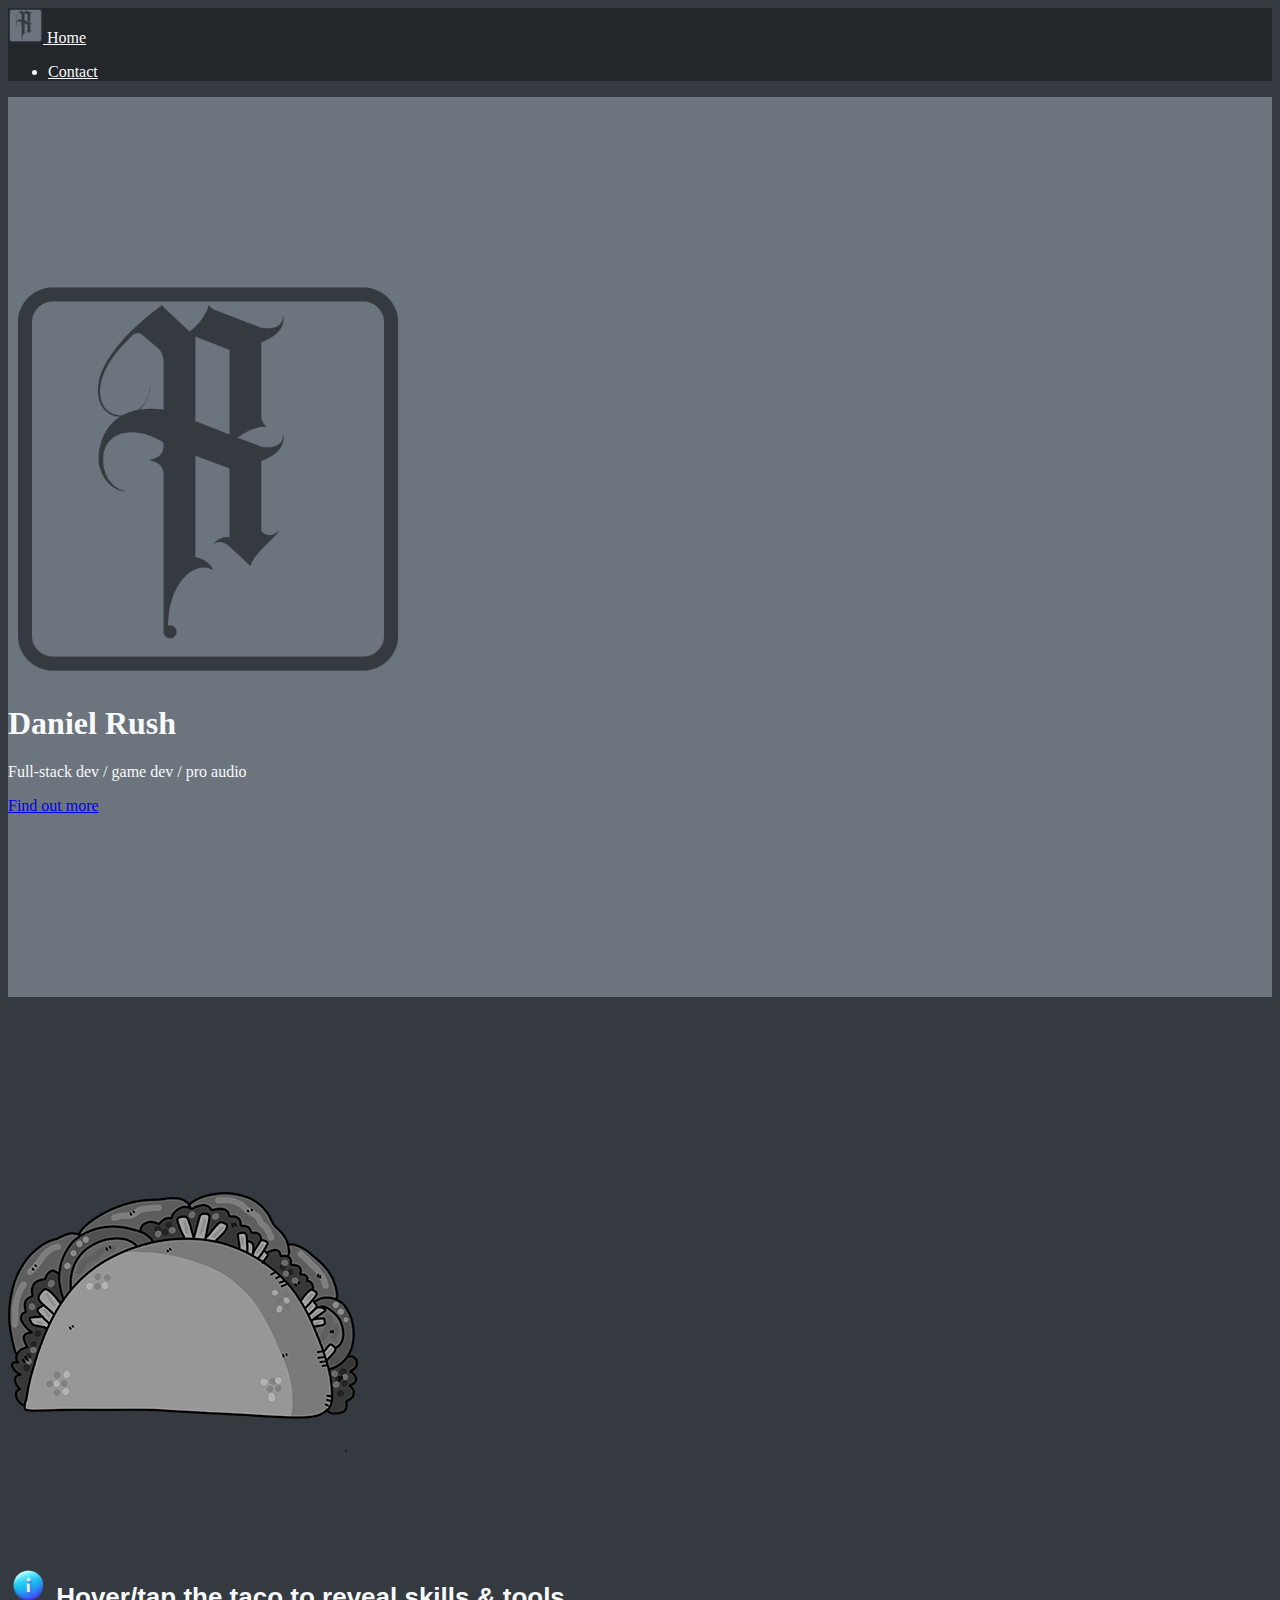
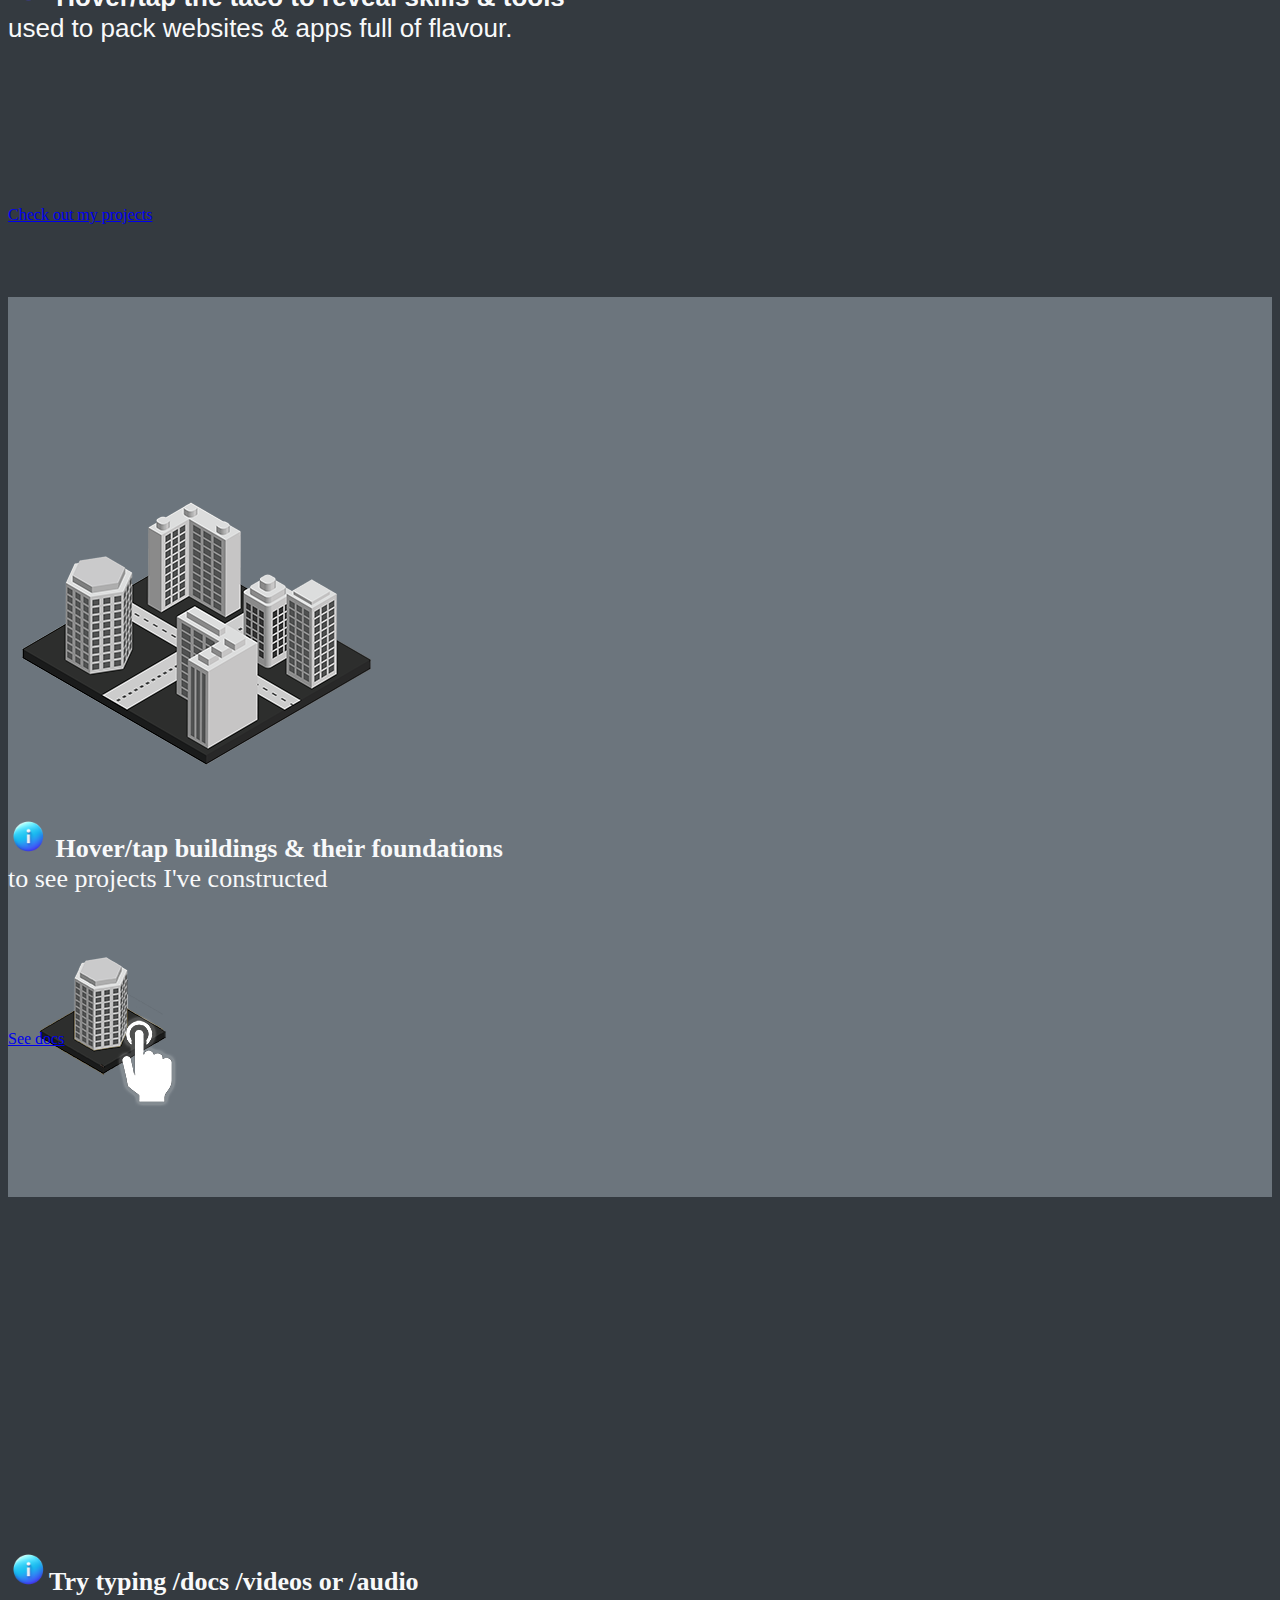
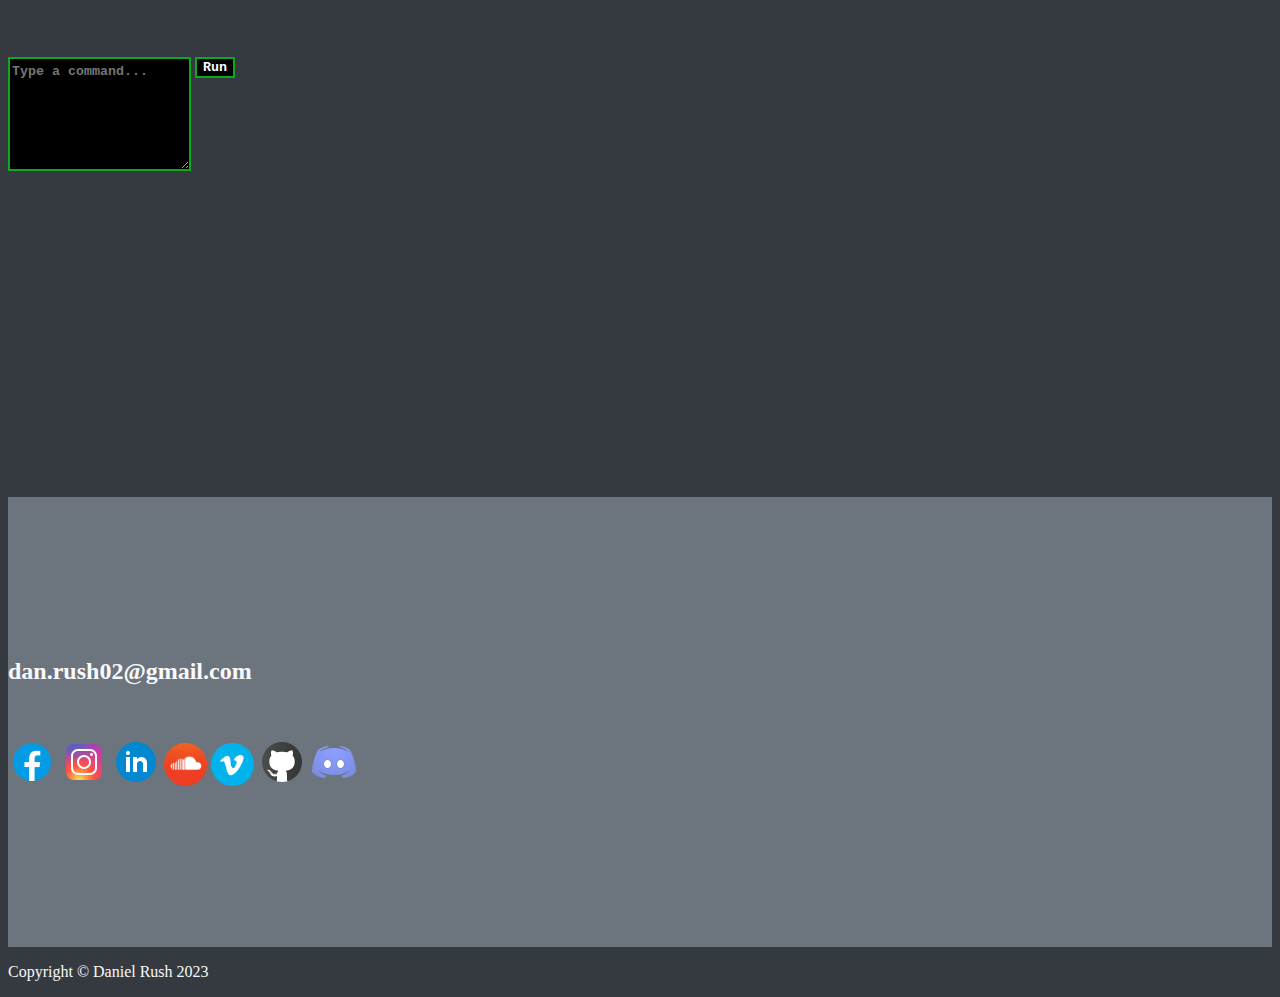
==== index.html @ 59614db4 "Update index.html" ====
<!doctype html>
<html lang="en">
  <head>
    <!-- Required meta tags -->
    <meta charset="utf-8">
    <meta name="viewport" content="width=device-width, initial-scale=1">

    <!-- Bootstrap CSS -->
    <link href="https://cdn.jsdelivr.net/npm/bootstrap@5.0.2/dist/css/bootstrap.min.css" rel="stylesheet" integrity="sha384-EVSTQN3/azprG1Anm3QDgpJLIm9Nao0Yz1ztcQTwFspd3yD65VohhpuuCOmLASjC" crossorigin="anonymous">
    <!-- Custom CSS -->
    <link href="css/custom.css" rel="stylesheet" type="text/css">
    <link rel="icon" type="image/png" href="img/favicon.ico">
    <title>Daniel Rush</title>
  </head>
  <body>
    <!-- Navigation -->
    <nav class="navbar navbar-expand-lg navbar-dark nav-bg-dark fixed-top">
        <div class="container px-4">
        <a class="navbar-brand" href="#">
            <img class="img img-fluid" src="img/r_symbol_logo.png" alt="Daniel Rush Logo" width="35" height="35">
            Home</a>

          <ul class="navbar-nav ms-auto">

            <li class="nav-item">
                <a class="nav-link" href="#contact">Contact</a>
              </li>
          </ul>

        </div>
      </nav>
              <!-- Header-->
        <header class="bg-primary bg-gradient text-white">
            <div class="container px-4 text-center">
                <img class="img img-fluid" src="img/r_symbol_logo.png" alt="Daniel Rush Logo" width="400" height="400">
                <br>
                <h1 class="fw-bolder">Daniel Rush</h1>
                <p class="lead fw-normal text-white-50 mb-0">Full-stack dev / game dev / pro audio</p>
                <p></p>
                <a class="btn btn-lg btn-outline-info" href="#section-1">Find out more</a>
            </div>
        </header>
    <!-- Section 1 -->
    <section class="text-center" id="section-1">
        <div class="container" style="height:60vh;">
            <div class="row">
                <div class="col-md-6">
                    <img id="taco-image" class="taco" src="img/taco_bw_350x290.png" usemap="#image-map">
                    <map name="image-map">
                      <area class="taco-shell" data-src="img/taco_shell_350x290.png" coords="18,232,27,191,44,144,68,108,103,79,142,67,181,60,220,66,254,82,277,102,298,131,311,155,317,174,320,192,324,203,324,221,318,233,304,240,157,231" shape="poly">
                      <area class="taco-meat-1" data-src="img/taco_meat_350x290.png" coords="16,229,8,221,7,212,6,204,10,198,3,188,10,184,12,172,19,169,15,159,23,154,13,140,18,134,17,127,23,116,25,106,36,101,44,93,50,97,52,111,54,121,32,164" shape="poly">
                      <area class="taco-meat-1" data-src="img/taco_meat_350x290.png" coords="129,53,138,45,149,44,159,39,175,27,182,30,194,27,201,31,213,31,219,38,227,37,231,46,237,49,242,53,249,56,251,63,258,66,255,74,267,71,270,79,278,79,281,86,290,89,290,97,297,99,305,113,303,123,308,128,316,133,308,138,315,145,305,149,284,113,260,89,230,72,197,62,153,62,142,64" shape="poly">
                      <area class="taco-meat-1" data-src="img/taco_meat_350x290.png"  coords="316,174,321,169,326,172,319,184,320,192,331,189,341,180,349,184,344,192,348,201,344,208,344,218,339,225,337,234,327,237,320,234,322,215,322,203,317,179" shape="poly">
                      <area class="taco-salad" data-src="img/taco_salad_350x290.png" coords="9,174,2,153,2,125,8,100,19,82,34,69,50,63,62,56,72,57,92,38,116,26,137,22,161,22,180,24,199,19,222,15,247,24,259,35,264,45,277,60,281,67,291,68,305,79,317,91,326,103,330,121,338,129,344,144,345,159,341,173,335,184,324,191,320,182,327,171,322,166,315,175,308,150,318,145,313,138,320,131,307,123,307,114,300,100,292,90,276,79,269,71,285,87,259,72,258,64,250,56,233,45,228,37,214,33,202,31,196,25,185,29,172,31,160,40,151,44,141,44,131,52,138,58,143,64,133,69,116,73,101,78,92,88,79,96,68,107,57,123,52,107,51,95,45,92,36,100,27,103,23,118,17,124,17,136,12,142,20,155,15,159,19,169" shape="poly">
                  </map>
                </div>
                <div class="col-md-6 justify-content-center text-center">
                    <div class="info-taco-intro">
                  <p>&nbsp;</p>
                  <p>&nbsp;</p>
                  <p class="lead fw-normal text-white-50 mb-0 resize-text" style="font-family: 'Segoe UI', Tahoma, Geneva, Verdana, sans-serif;">
                    <img src="img/infoico.png" style="width:35px;padding:3px" class="img-fluid">
                    <b>Hover/tap the taco to reveal skills & tools</b><br>
                    used to pack websites & apps full of flavour.</p>
                  <p>&nbsp;</p>
                     </div>

                     <div class="info floating-text" id="info-shell">
                        <p class="lead fw-normal text-white-50 mb-0 resize-text">Front end development:</p>
                        <p></p>
                        <div class="row justify-content-center">
                            <div class="col-2 info-col">
                                <img src="img/html5ico.png" style="width:35px;padding:3px" c class="img-fluid" alt="HTML5"><br>
                                HTML5
                            </div>
                            
                            <div class="col-2 info-col">
                                <img src="img/cssico.png" style="width:35px;" class="img-fluid" alt="CSS3"><br>
                                 CSS
                            </div>
    
                            <div class="col-2 info-col">
                                <img src="img/jsico.png" style="width:35px;" class="img-fluid" alt="JavaScript"><br>
                                JavaScript
                            </div>
                            
                            <div class="col-2 info-col">
                                <img src="img/reactico.png" style="width:35px;" class="img-fluid" alt="React"><br>
                                React
                            </div>
                            <div class="col-2 info-col">
                                <img src="img/reduxico.png" style="width:35px;" class="img-fluid" alt="Next.js"><br>
                                Redux
                            </div>
                            <div class="col-2 info-col">
                                <img src="img/jqueryico.png" style="width:35px;" class="img-fluid" alt="jQuery"><br>
                                jQuery
                                </div>
                        </div>
                    </div> 
                    <div class="info info-meat  floating-text" style="display:none;">
                        <p class="lead fw-normal text-white-50 mb-0 resize-text">Game development & pro audio:</p>
                        <p></p>
                        <div class="row justify-content-center">
                            <div class="col-2 info-col">
                                <img src="img/unityico.png" style="width:35px;" class="img-fluid" alt="Unity"><br>
                                Unity
                            </div>

                            <div class="col-2 info-col">
                                <img src="img/ue5ico.png" style="width:35px;" class="img-fluid" alt="3D"><br>
                                UE5
                            </div>
                            <div class="col-2 info-col">
                                <img src="img/cppico.png" style="width:35px;" class="img-fluid" alt="3D"><br>
                                C++
                            </div>
                            <div class="col-2 info-col">
                                <img src="img/wwiseico.png" style="width:35px;" class="img-fluid" alt="3D"><br>
                                Wwise
                            </div>
                            <div class="col-2 info-col">
                                <img src="img/protoolsico.png" style="width:40px;" class="img-fluid" alt="3D"><br>
                                Pro Tools Certified
                            </div>
                            <div class="col-2 info-col">
                                <img src="img/danteico.png" style="width:35px;" class="img-fluid" alt="3D"><br>
                                Dante Certified
                        </div>
                    </div>
                    </div>
                    <div class="info floating-text" id="info-salad">
                        <p class="lead fw-normal text-white-50 mb-0 resize-text"> Back end development:</p>
                        <p></p>
                        <div class="row justify-content-center">
                            <div class="col-2 info-col">
                                <img src="img/nodeico.png" style="width:35px;" class="img-fluid" alt="Node.js"><br>
                                Node.js
                            </div>
                            <div class="col-2 info-col">
                                <img src="img/npmico.png" style="width:35px;" class="img-fluid" alt="NPM"><br>
                                NPM
                            </div>
                            <div class="col-2 info-col">
                                <img src="img/exico.png" style="width:35px;" class="img-fluid" alt="Express"><br>
                                Express
                            </div>
                        </div>
                    </div>   

                </div>
            </div> 
            <p>&nbsp;</p>
            <p>&nbsp;</p>
            <p>&nbsp;</p>
            <a class="btn btn-lg btn-outline-info" href="#section-2">Check out my projects</a>
        </div>
    </section>

    <!-- Section 2 -->
    <section class="text-center bg-light" id="section-2">
      <div class="container">


        <div class="row justify-content-center" style="height:50vh; margin-top:10%;">
          <div class="col-md-6">
            <img src="img/city_380x290.png" id="city-image" usemap="#city-map" width="380" height="290">

            <map name="city-map">
                <area class="city-areas info-city-1" data-info="1" data-src="img/city_glow1_380x290.png" alt="NFTropolis" title="NFTropolis" coords="50,87,65,62,92,58,120,75,121,155,111,176,74,181,50,167" shape="poly">
                <area class="city-areas info-city-2" data-info="2" data-src="img/city_glow2_380x290.png" alt="VRIG" title="VRIG" coords="168,200,168,119,188,109,254,148,254,228,201,258,180,246,179,208" shape="poly">
                <area class="city-areas info-city-3" data-info="3" data-src="img/city_glow3_380x290.png" alt="UE5" title="UE5" coords="239,139,239,93,264,76,289,94,309,82,334,96,336,182,310,195,283,181,283,164,263,175,254,169,251,145" shape="poly">
                <area class="city-areas info-city-4" data-info="4" data-src="img/city_glow4_380x290.png" alt="Extra" title="Extra" coords="136,107,137,27,183,1,234,30,234,111,217,121,180,99,151,116" shape="poly">
                <area class="city-areas info-city-5" data-info="5" data-src="img/city_floor1_380x290.png" alt="floor 1" title="floor 1" coords="5,164,6,153,50,128,50,164,75,181,111,175,121,155,122,126,167,152,166,157,89,202,89,212" shape="poly">
                <area class="city-areas info-city-6" data-info="6" data-src="img/city_floor2_380x290.png" alt="floor 2" title="floor 2" coords="115,227,116,217,167,188,167,200,178,209,178,245,201,258,253,228,253,202,279,218,279,228,199,275" shape="poly">
                <area class="city-areas info-city-7" data-info="7" data-src="img/city_floor3_380x290.png" alt="floor 3" title="floor 3" coords="300,217,299,207,254,181,254,168,264,175,283,164,284,180,310,193,335,180,336,145,371,165,371,175" shape="poly">
                <area class="city-areas info-city-8" data-info="8" data-src="img/city_floor4_380x290.png" alt="floor 4" title="floor 4" coords="121,105,121,87,136,79,136,106,151,115,179,99,217,119,234,112,235,87,239,88,237,116,219,127,187,109,168,120,166,132" shape="poly">
            </map>
          </div>
          
          <div class="col-md-6 justify-content-center text-center">
            <div id="info-city-intro" class="info-city-intro">
                <p class="lead fw-normal text-white-50 mb-0 resize-text">
                  <img src="img/infoico.png" style="width:35px;padding:3px" class="img-fluid">
                    <b>Hover/tap buildings & their foundations </b><br>
                    to see projects I've constructed<br>

                </p>
            <img src="img/city_hover_building2.png">
            
            </div>
            <div id="info-city-1" class="info">


                
                    
                    <div class="speech-bubble"  style="margin-top: -500px;">
                      <p class="lead fw-normal text-white-50 mb-0 resize-text">
                      NFTropolis, a unique virtual world with emotional speech synthesis triggered by NFTs, providing captivating and immersive experience.
                    </p>
                    </div>
                    <div class="floating-text">
                      <img class="mockup-dropshadow" style="margin-top:25px;" src="img/nftropolis_laptop_mockup.png" width="90%">
                      </div>
            </div>


            <div id="info-city-2" class="info">
              <div class="speech-bubble" style="margin-top: -500px;">
                <p class="lead fw-normal text-white-50 mb-0 resize-text">
'Audio Scavenger Hunt' is a UE5 game that combines my passion for sound design, audio programming, and game development. </p>        
</div>
<div class="floating-text">
<img class="mockup-dropshadow mb-3" src="img/ue5_screen_mockup.png" width="85%">             
</div>
</div>

            <div id="info-city-3" class="info">
                <div class="speech-bubble" style="margin-top: -500px;">
                  <p class="lead fw-normal text-white-50 mb-0 resize-text">
                    VR Illusion Generator is a web app using web audio & three.js to recreate Phantom Words illusions. Experience hearing non-existent words or sounds.<br>
  </div>
  <div class="floating-text">
    <p></p>
  <img src="img/vrig_laptop.png" width="65%">             
  </div>
                
                </div>

            <div id="info-city-4" class="info">
                </div>

            <div id="info-city-5" class="info">
              <div class="speech-bubble">
                <p class="lead fw-normal text-white-50 mb-0 resize-text">
                  Developing NFTropolis was a challenge
                </p>
              </div>
            </div>

            <div id="info-city-6" class="info"></div>

            <div id="info-city-7" class="info"></div>

            <div id="info-city-8" class="info"></div>

      </div> 

    </div>
    <p>&nbsp;</p>
    <p>&nbsp;</p>
    <div class="row mb-4">
      <div class="col-md-12">
        <a class="btn btn-lg btn-outline-info" href="#section-3">See docs</a>
      </div>
    </div>
    
    </div>

    </section>

<!-- Section 3 -->
<section id="section-3">
  <div class="container justify-content-center text-center">
    <div class="row">
      <div class="col-lg-12 text-center">
        <p class="lead fw-normal text-white-50 mb-0 resize-text"><img src="img/infoico.png" style="width:35px;padding:3px" class="img-fluid"><b>Try typing /docs /videos or /audio</b>
        </p>
        </p>
        <p>&nbsp;</p>
      </div>
    </div>
    <div class="row justify-content-center">
      <div class="col-md-6">
        <form>
          <div class="input-group mb-3">
            <textarea class="form-control" id="doc-input" placeholder="Type a command..." aria-label="Type a command..." aria-describedby="button-view-docs"></textarea> 
            <button class="btn btn-primary green-button" type="button" id="button-view-docs">Run</button>
          </div>
        </form>
      </div>
    </div>

    
    <div id="doc-list">
        <button class="btn btn-outline-info mb-4" href="#" type="button">CV (2023)</button>&nbsp;
        <button class="btn btn-outline-info mb-4" href="#" type="button">Pro Tools 110 Certification</button>&nbsp;
        <button class="btn btn-outline-info mb-4" href="#" type="button">Dante Level 3 Certification</button>&nbsp;
        <button class="btn btn-outline-info mb-4" href="#" type="button">Spatial Audio Experiment</button>&nbsp;
        <button class="btn btn-outline-info mb-4" href="#" type="button">Max Blofeld Patch</button>
        
        </ul>
      </div>
    <div id="video-list">
      <div class="row">
        <div class="col-md-6 mb-4">
      <iframe src="https://player.vimeo.com/video/798721633?h=7b3cf3fd0e&amp;badge=0&amp;autopause=0&amp;player_id=0&amp;app_id=58479" width="350" height="197" frameborder="0" allow="autoplay; fullscreen; picture-in-picture" allowfullscreen title="DR Sound Design &amp;amp; Audio Programming"></iframe>
      </div>
      <div class="col-md-6">
        <iframe src="https://player.vimeo.com/video/799136391?h=8275dccd59&amp;badge=0&amp;autopause=0&amp;player_id=0&amp;app_id=58479" width="350" height="197" frameborder="0" allow="autoplay; fullscreen; picture-in-picture" allowfullscreen title="Preview of UE5 Game"></iframe>
        </div>
        </div>
        <div class="row">
        <div class="col-md-6">
          <iframe src="https://player.vimeo.com/video/799194973?h=1f0f1ac3f2&amp;badge=0&amp;autopause=0&amp;player_id=0&amp;app_id=58479" width="350" height="197" frameborder="0" allow="autoplay; fullscreen; picture-in-picture" allowfullscreen title="A peek at my final project"></iframe>          </div>
          <div class="col-md-6">
            <iframe src="https://player.vimeo.com/video/807621019?h=cbe9dab438&amp;badge=0&amp;autopause=0&amp;player_id=0&amp;app_id=58479" width="350" height="197" frameborder="0" allow="autoplay; fullscreen; picture-in-picture" allowfullscreen title="NFTropolis"></iframe></div>
          </div>
        </div>
    

      <div id="photo-list">
        <ul class="list-unstyled">
          <li><a href="#">Photo 1</a></li>
          <li><a href="#">Photo 2</a></li>
          <li><a href="#">Photo 3</a></li>
          <li><a href="#">Photo 4</a></li>
        </ul>
      </div>
      <div id="music-list">
        <iframe width="100%" height="150" scrolling="no" frameborder="no" allow="autoplay" src="https://w.soundcloud.com/player/?url=https%3A//api.soundcloud.com/tracks/1190386861&color=%237d8982&auto_play=false&hide_related=false&show_comments=true&show_user=true&show_reposts=false&show_teaser=true&visual=true"></iframe><div style="font-size: 10px; color: #cccccc;line-break: anywhere;word-break: normal;overflow: hidden;white-space: nowrap;text-overflow: ellipsis; font-family: Interstate,Lucida Grande,Lucida Sans Unicode,Lucida Sans,Garuda,Verdana,Tahoma,sans-serif;font-weight: 100;"><a href="https://soundcloud.com/danielrushsounddesign" title="Daniel Rush Sound Design" target="_blank" style="color: #cccccc; text-decoration: none;">Daniel Rush Sound Design</a> · <a href="https://soundcloud.com/danielrushsounddesign/where-the-wild-things-are-audiobook" title="Where The Wild Things Are Audiobook" target="_blank" style="color: #cccccc; text-decoration: none;">Where The Wild Things Are Audiobook</a></div>
        <iframe width="100%" height="150" scrolling="no" frameborder="no" allow="autoplay" src="https://w.soundcloud.com/player/?url=https%3A//api.soundcloud.com/tracks/1238053921&color=%2364645c&auto_play=false&hide_related=false&show_comments=true&show_user=true&show_reposts=false&show_teaser=true&visual=true"></iframe><div style="font-size: 10px; color: #cccccc;line-break: anywhere;word-break: normal;overflow: hidden;white-space: nowrap;text-overflow: ellipsis; font-family: Interstate,Lucida Grande,Lucida Sans Unicode,Lucida Sans,Garuda,Verdana,Tahoma,sans-serif;font-weight: 100;"><a href="https://soundcloud.com/lord_rush" title="Lord Rush" target="_blank" style="color: #cccccc; text-decoration: none;">Lord Rush</a> · <a href="https://soundcloud.com/lord_rush/six-shooter-wip" title="Six Shooter" target="_blank" style="color: #cccccc; text-decoration: none;">Six Shooter</a></div>
    </div>
</section>



            <!-- Contact section-->
            <section id="contact" class=" bg-light">
                <div class="container px-4">
                    <div class="row gx-4 justify-content-center">
                        <div class="col-lg-8 text-center">
                            <h2>dan.rush02@gmail.com</h2>
                            <p>&nbsp;</p>  
                                <a href="https://www.facebook.com/danielrushsounddesign" target="_blank"><img src="img/facebookico.png" alt="Facebook" class="socialMedia"></a>
                                <a href="https://www.instagram.com/dr_sound_design/" target="_blank"><img src="img/instagramico.png" alt="Instagram" class="socialMedia"></a>
                                <a href="https://www.linkedin.com/in/daniel-rush-/" target="_blank"><img src="img/linkedinico.png" alt="LinkedIn" class="socialMedia"></a>
                                <a href="https://soundcloud.com/danielrushsounddesign" target="_blank"><img src="img/soundcloudico.png" width="43" height="43"  alt="SoundCloud" class="socialMedia"></a>
                                <a href="https://vimeo.com/user111763959" target="_blank"><img src="img/vimeoico.png" width="43" height="43" alt="Vimeo" class="socialMedia"></a>				
                                <a href="https://github.com/drush92" target="_blank"><img src="img/githubico.png" alt="GitHub" class="socialMedia"></a>
                                <a href="https://discordapp.com/users/e30ydj#6096" target="_blank"><img src="img/discordico.png" alt="Discord" class="socialMedia"></a>
                            </p>	                    
                        </div>
                    </div>
                </div>
            </section>
            <!-- Footer-->
            <footer class="py-5 bg-dark">
                <div class="container px-4"><p class="m-0 text-center text-white">Copyright &copy; Daniel Rush 2023</p></div>
            </footer>
    
    <!-- Optional JavaScript; choose one of the two! -->
    <!-- Option 1: Bootstrap Bundle with Popper -->
    <script src="https://cdn.jsdelivr.net/npm/bootstrap@5.0.2/dist/js/bootstrap.bundle.min.js" integrity="sha384-MrcW6ZMFYlzcLA8Nl+NtUVF0sA7MsXsP1UyJoMp4YLEuNSfAP+JcXn/tWtIaxVXM" crossorigin="anonymous"></script>

    <!-- Option 2: Separate Popper and Bootstrap JS -->
    <!--
    <script src="https://cdn.jsdelivr.net/npm/@popperjs/core@2.9.2/dist/umd/popper.min.js" integrity="sha384-IQsoLXl5PILFhosVNubq5LC7Qb9DXgDA9i+tQ8Zj3iwWAwPtgFTxbJ8NT4GN1R8p" crossorigin="anonymous"></script>
    <script src="https://cdn.jsdelivr.net/npm/bootstrap@5.0.2/dist/js/bootstrap.min.js" integrity="sha384-cVKIPhGWiC2Al4u+LWgxfKTRIcfu0JTxR+EQDz/bgldoEyl4H0zUF0QKbrJ0EcQF" crossorigin="anonymous"></script>
    -->
    <script type="module" src="js/taco.js"></script>
    <script type="module" src="js/city.js"></script>
    <script type="module" src="js/docs.js"></script>
  </body>
</html>
---- css/custom.css ----
body {
    color: #f8f9fa;
    background-color: #343a40;
  }
  
  .navbar-dark .navbar-nav .nav-link {
    color: #f8f9fa;
  }
  
  .navbar-dark .navbar-brand {
    color: #f8f9fa;
  }
  
  .bg-primary {
    background-color: #6c757d!important;
  }
  
  .text-primary {
    color: #6c757d!important;
  }
  
  .bg-light {
    background-color: #6c757d!important;
  }

  .nav-bg-dark {
    background-color: #23272b!important;
  }
  
  .text-light {
    color: #f8f9fa!important;
  }
  
  .btn-primary {
    color: #f8f9fa;
    background-color: #6c757d;
    border-color: #6c757d;
  }
  
  .btn-primary:hover {
    color: #6c757d;
    background-color: #f8f9fa;
    border-color: #f8f9fa;
  }

  section {
    height: 100vh;
    display: flex;
    align-items: center;

  }

  header {
    height: 100vh;
    display: flex;
align-items: center;
  }

  #contact {
    height: 50vh;
  }

  .carousel-caption {
    margin-top: 500px;
  }

  @media (max-width: 768px) {
    .carousel-caption {
      margin-top: 0px;
    }
  }

  .info {
    font-size: 25px;
     display: none;
}

.info-col {
    font-size: 16px;
}

.iconHolder {
  font-size: small;
}

@media screen and (max-width: 768px) {
  .resize-text {
    font-size: 16px;
  }
}

@media screen and (min-width: 769px) and (max-width: 992px) {
  .resize-text {
    font-size: 20px;
  }
}

@media screen and (min-width: 993px) {
  .resize-text {
    font-size: 26px;
  }
}


/* Hide the document list by default */
#doc-list {
  display: none;
}

#video-list {
  display: none;
}

#photo-list {
  display: none;
}

#music-list {
  display: none;
}

.form-control {
  border: 2px solid #0ea81b;
  background-color: black;
  color: green;
  font-family: 'Courier New', Courier, monospace;
  font-weight: bold;
  height: 100px;
  padding-top: 5px;
  padding-bottom: 5px;
  text-align: left;
  vertical-align: top;
}

.form-control:focus {
  outline: none;
  box-shadow: none;
  border: 2px solid #0ea81b;
  background-color: black;
  color: green;
}

.green-button {
  background-color: black;
  color: white;
  font-weight: bold;
  font-family: 'Courier New', Courier, monospace;
  border: 2px solid #0ea81b;
}

.green-button:hover {
  background-color: #0ea81b;
  color: white;
  font-weight: bold;
  font-family: 'Courier New', Courier, monospace;
  border: 2px solid #0ea81b;
}

.speech-bubble {

  display: inline-block;
  background-color:#23272b;
  color: black;
  border-radius: 50px;
  padding: 10px;
  margin: 10px;
  opacity: 0;
  animation: fade-in 0.5s ease forwards;
}

.speech-bubble::before {
  content: "";
  position: absolute;
  border-style: solid;
  border-width: 20px 20px 0 0;
  border-color: #23272b transparent transparent transparent;
  bottom: -20px;
  left: 20%;
}

.floating-text {
  animation: fade-in 0.5s ease forwards;
  opacity: 0;
}

/* Animation */
@keyframes fade-in {
  from {
    opacity: 0;
    transform: translateY(50%);
  }
  to {
    opacity: 1;
    transform: translateY(0);
  }
}

.mockup-dropshadow {
  -webkit-filter: drop-shadow(-15px 15px 25px #222);
filter: drop-shadow(-15px 15px 25px #222);
}
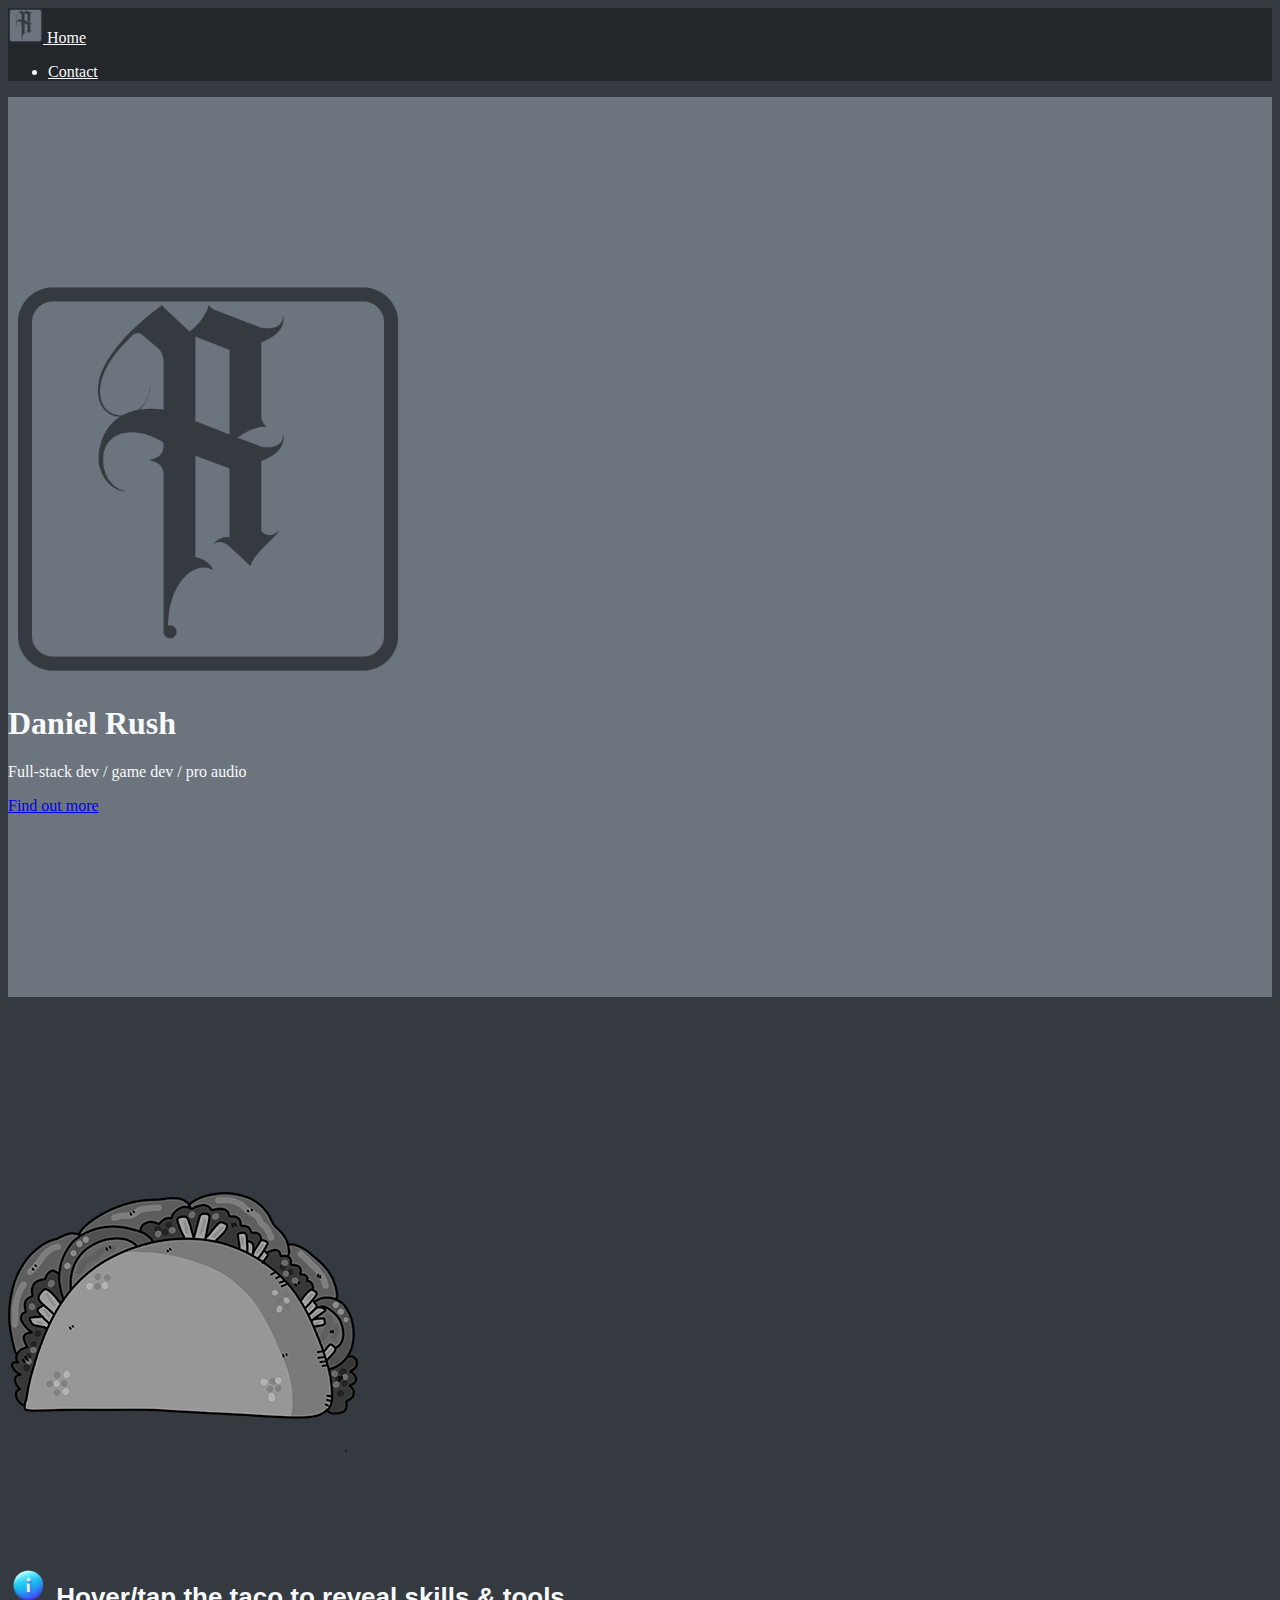
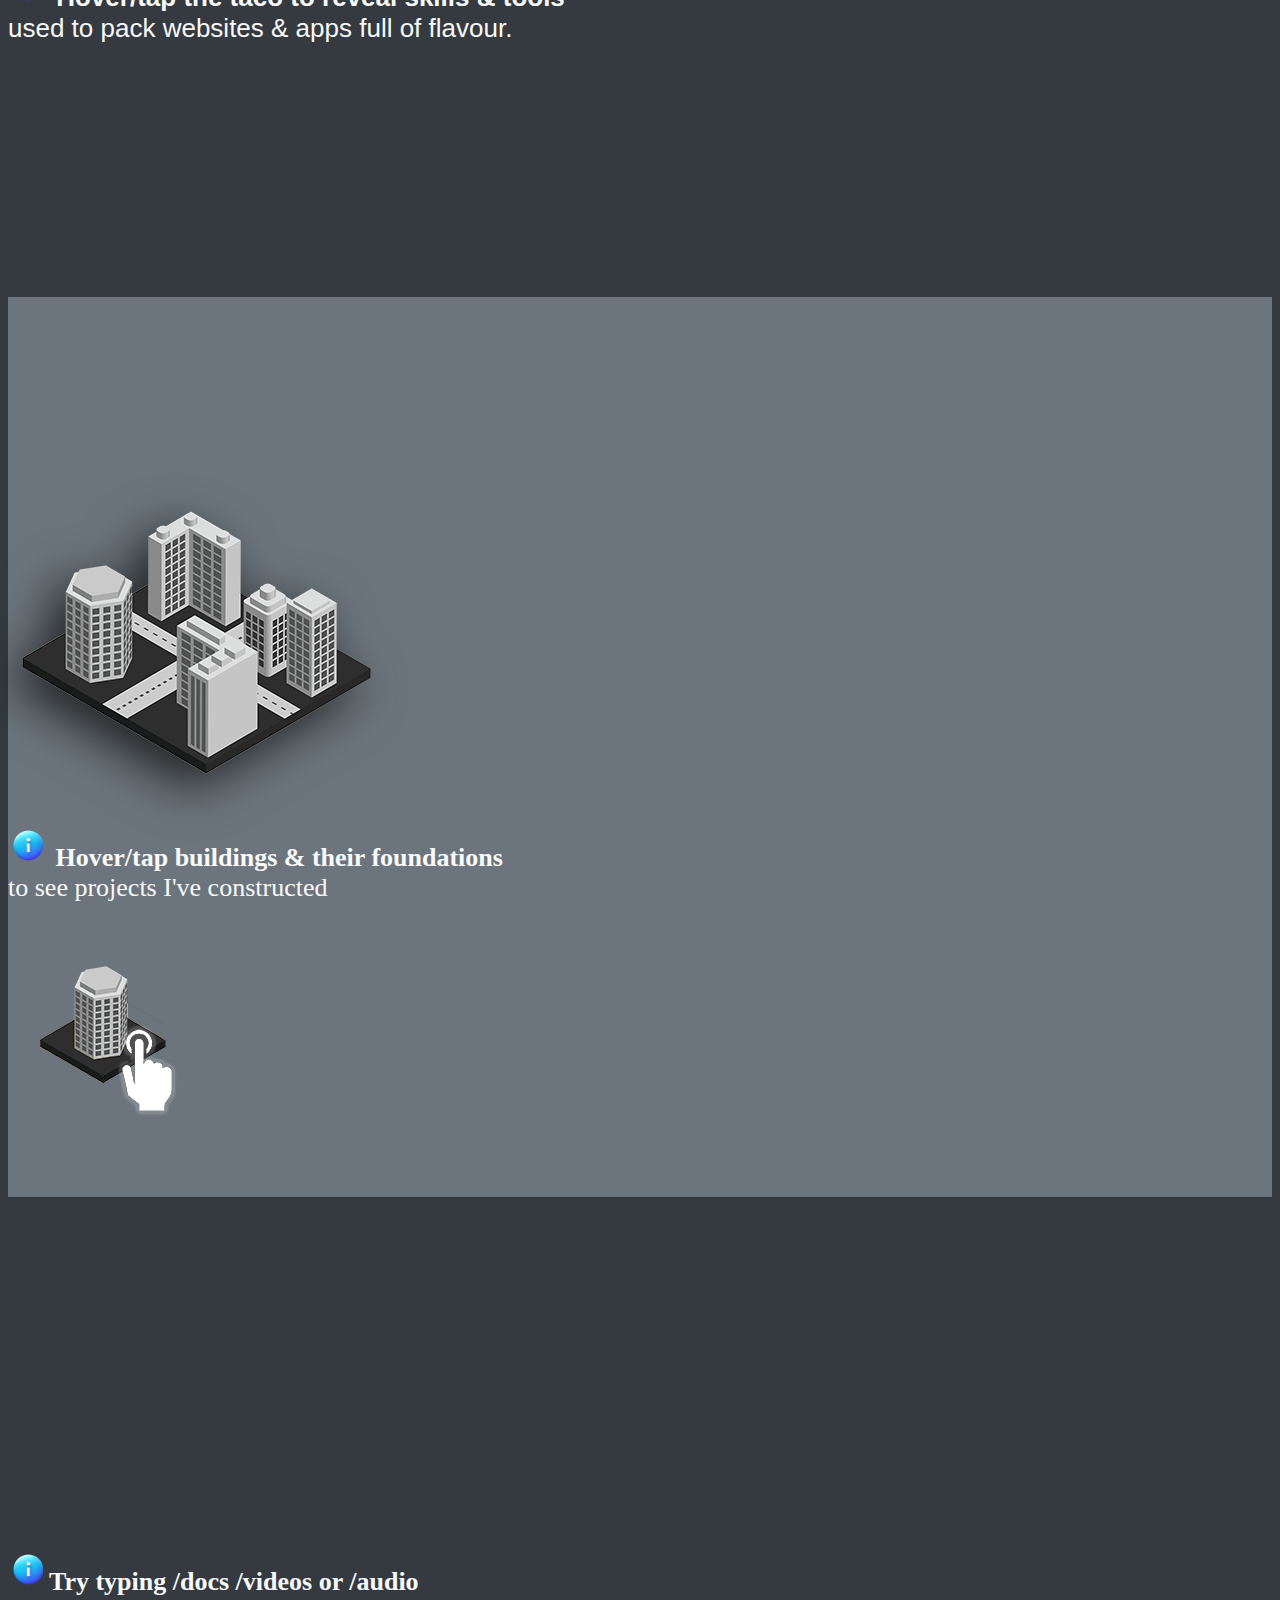
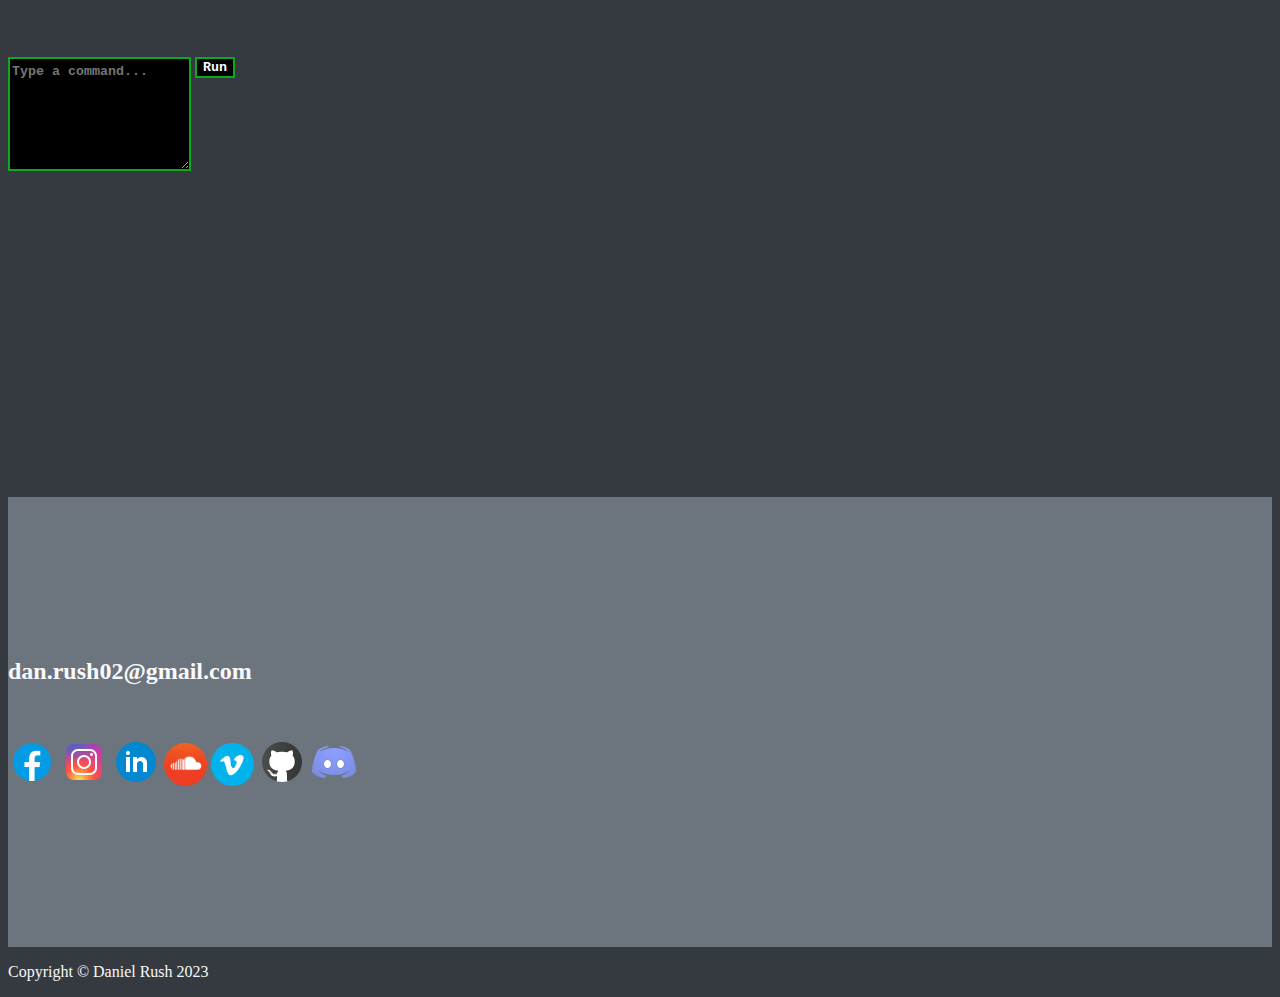
==== commit c32375ef: "sd" ====
--- a/index.html
+++ b/index.html
@@ -150,10 +150,10 @@
 
                 </div>
             </div> 
+            <!--<p>&nbsp;</p>
             <p>&nbsp;</p>
             <p>&nbsp;</p>
-            <p>&nbsp;</p>
-            <a class="btn btn-lg btn-outline-info" href="#section-2">Check out my projects</a>
+            <a class="btn btn-lg btn-outline-info" href="#section-2">Check out my projects</a>-->
         </div>
     </section>
 
@@ -164,7 +164,7 @@
 
         <div class="row justify-content-center" style="height:50vh; margin-top:10%;">
           <div class="col-md-6">
-            <img src="img/city_380x290.png" id="city-image" usemap="#city-map" width="380" height="290">
+            <img class="mockup-dropshadow" src="img/city_380x290.png" id="city-image" usemap="#city-map" width="380" height="290">
 
             <map name="city-map">
                 <area class="city-areas info-city-1" data-info="1" data-src="img/city_glow1_380x290.png" alt="NFTropolis" title="NFTropolis" coords="50,87,65,62,92,58,120,75,121,155,111,176,74,181,50,167" shape="poly">
@@ -194,24 +194,24 @@
 
                 
                     
-                    <div class="speech-bubble"  style="margin-top: -500px;">
+                    <div class="speech-bubble text-dropshadow"  style="margin-top: -500px;">
                       <p class="lead fw-normal text-white-50 mb-0 resize-text">
-                      NFTropolis, a unique virtual world with emotional speech synthesis triggered by NFTs, providing captivating and immersive experience.
+                      NFTropolis, a browser-based unique virtual world with emotional speech synthesis triggered by NFTs.
                     </p>
                     </div>
                     <div class="floating-text">
-                      <img class="mockup-dropshadow" style="margin-top:25px;" src="img/nftropolis_laptop_mockup.png" width="90%">
+                      <img class="mockup-dropshadow mockup-images" style="margin-top:25px;" src="img/nftropolis_laptop_mockup.png">
                       </div>
             </div>
 
 
             <div id="info-city-2" class="info">
-              <div class="speech-bubble" style="margin-top: -500px;">
+              <div class="speech-bubble2 text-dropshadow" style="margin-top: -500px;">
                 <p class="lead fw-normal text-white-50 mb-0 resize-text">
 'Audio Scavenger Hunt' is a UE5 game that combines my passion for sound design, audio programming, and game development. </p>        
 </div>
 <div class="floating-text">
-<img class="mockup-dropshadow mb-3" src="img/ue5_screen_mockup.png" width="85%">             
+<img class="mockup-dropshadow mockup-images mb-3" src="img/ue5_screen_mockup.png">             
 </div>
 </div>
 
@@ -249,11 +249,11 @@
     </div>
     <p>&nbsp;</p>
     <p>&nbsp;</p>
-    <div class="row mb-4">
+ <!--   <div class="row mb-4" style="height:5vh;">
       <div class="col-md-12">
-        <a class="btn btn-lg btn-outline-info" href="#section-3">See docs</a>
-      </div>
-    </div>
+        <a class="btn btn-lg btn-outline-info see-docs-btn" href="#section-3">See docs</a>
+      </div>
+    </div>-->
     
     </div>
 
--- a/css/custom.css
+++ b/css/custom.css
@@ -81,24 +81,6 @@
 
 .iconHolder {
   font-size: small;
-}
-
-@media screen and (max-width: 768px) {
-  .resize-text {
-    font-size: 16px;
-  }
-}
-
-@media screen and (min-width: 769px) and (max-width: 992px) {
-  .resize-text {
-    font-size: 20px;
-  }
-}
-
-@media screen and (min-width: 993px) {
-  .resize-text {
-    font-size: 26px;
-  }
 }
 
 
@@ -162,7 +144,7 @@
   background-color:#23272b;
   color: black;
   border-radius: 50px;
-  padding: 10px;
+  padding: 30px;
   margin: 10px;
   opacity: 0;
   animation: fade-in 0.5s ease forwards;
@@ -178,6 +160,28 @@
   left: 20%;
 }
 
+.speech-bubble2 {
+
+  display: inline-block;
+  background-color:#23272b;
+  color: black;
+  border-radius: 50px;
+  padding: 30px;
+  margin: 10px;
+  opacity: 0;
+  animation: fade-in 0.5s ease forwards;
+}
+
+.speech-bubble2::before {
+  content: "";
+  position: absolute;
+  border-style: solid;
+  border-width: 20px 20px 0 0;
+  border-color: #23272b transparent transparent transparent;
+  bottom: -20px;
+  left: 80%;
+}
+
 .floating-text {
   animation: fade-in 0.5s ease forwards;
   opacity: 0;
@@ -195,7 +199,46 @@
   }
 }
 
+.mockup-images {
+  width: 75vh;
+}
+
 .mockup-dropshadow {
   -webkit-filter: drop-shadow(-15px 15px 25px #222);
 filter: drop-shadow(-15px 15px 25px #222);
 }
+
+.text-dropshadow {
+  -webkit-filter: drop-shadow(-5px 5px 15px #525252);
+filter: drop-shadow(-5px 5px 15px #525252);
+}
+
+.see-docs-btn {
+  display: block;
+  margin: 0 auto;
+  width: 200px;
+ }
+
+@media screen and (max-width: 768px) {
+  .resize-text {
+    font-size: 16px;
+  }
+  .mockup-images {
+    width: 40vh;
+  }
+}
+
+@media screen and (min-width: 769px) and (max-width: 992px) {
+  .resize-text {
+    font-size: 20px;
+    width: 50vh;
+  }
+}
+
+@media screen and (min-width: 993px) {
+  .resize-text {
+    font-size: 26px;
+  }
+}
+
+
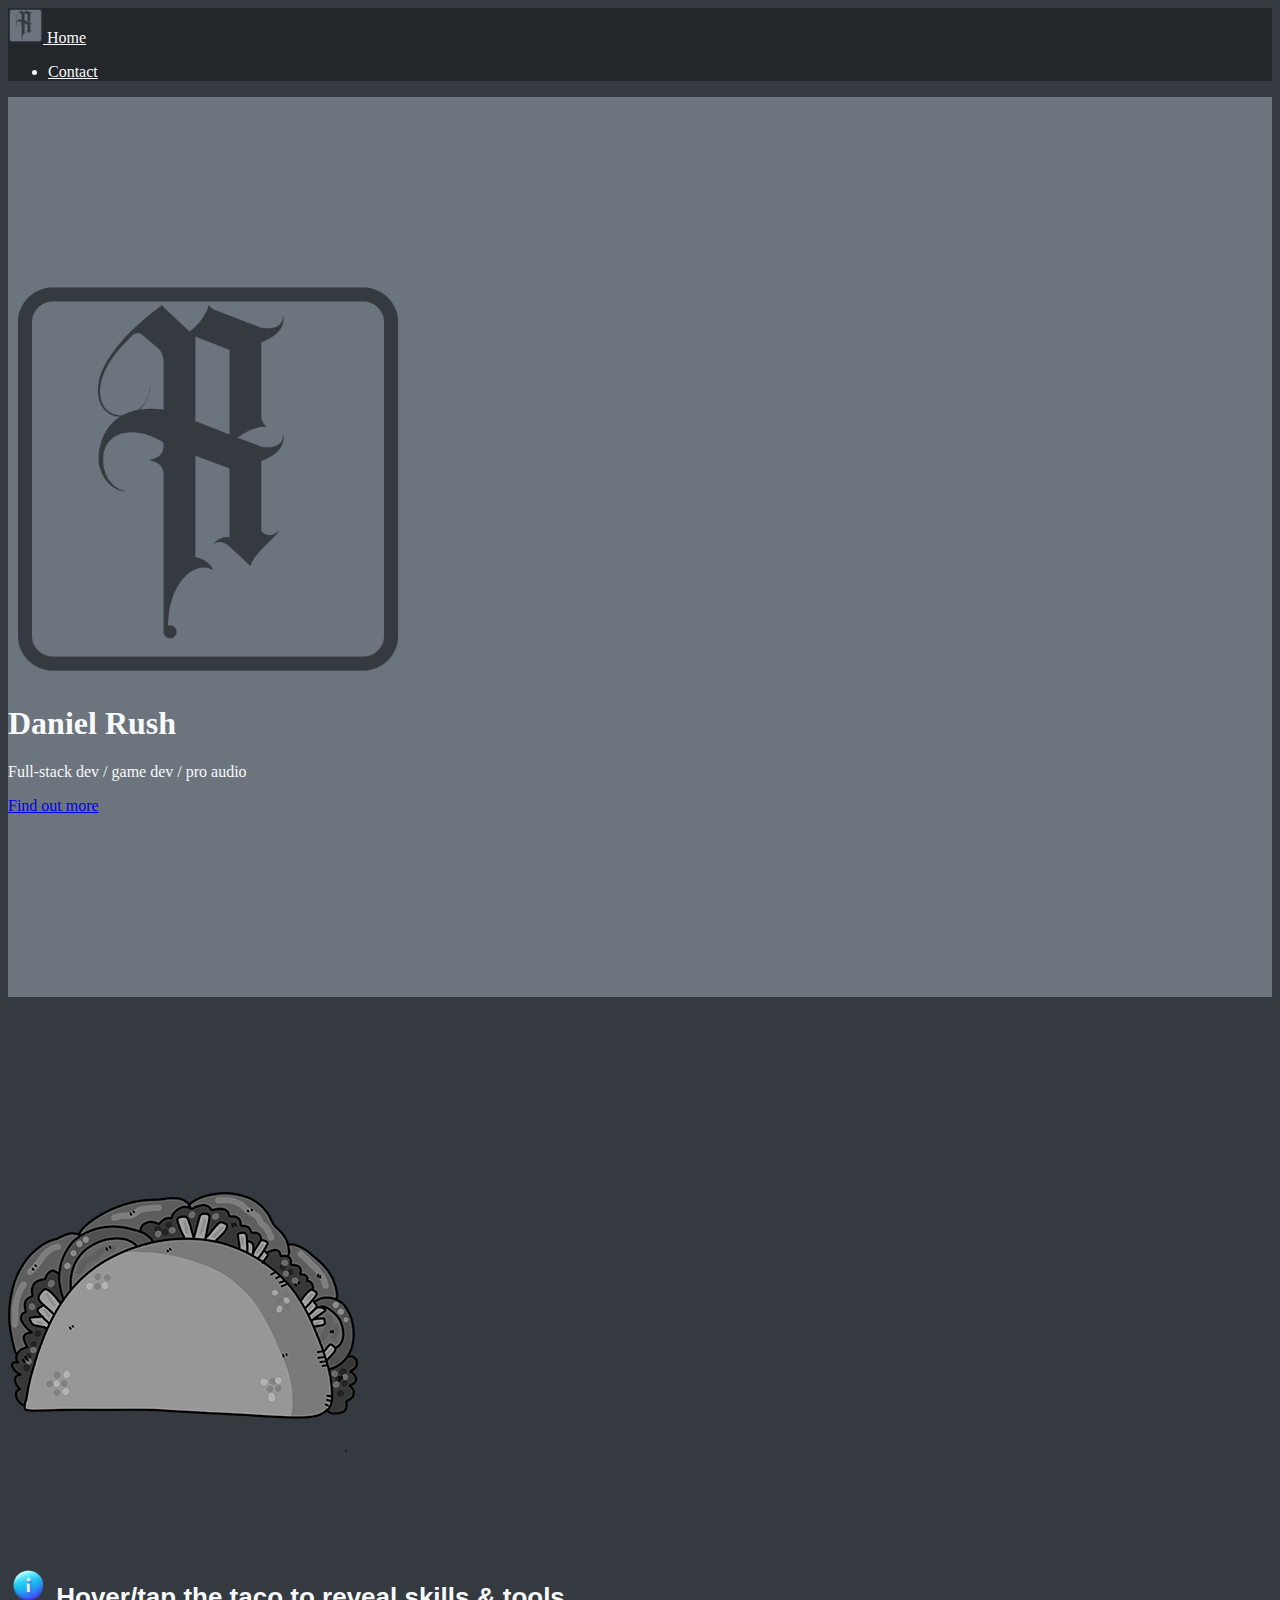
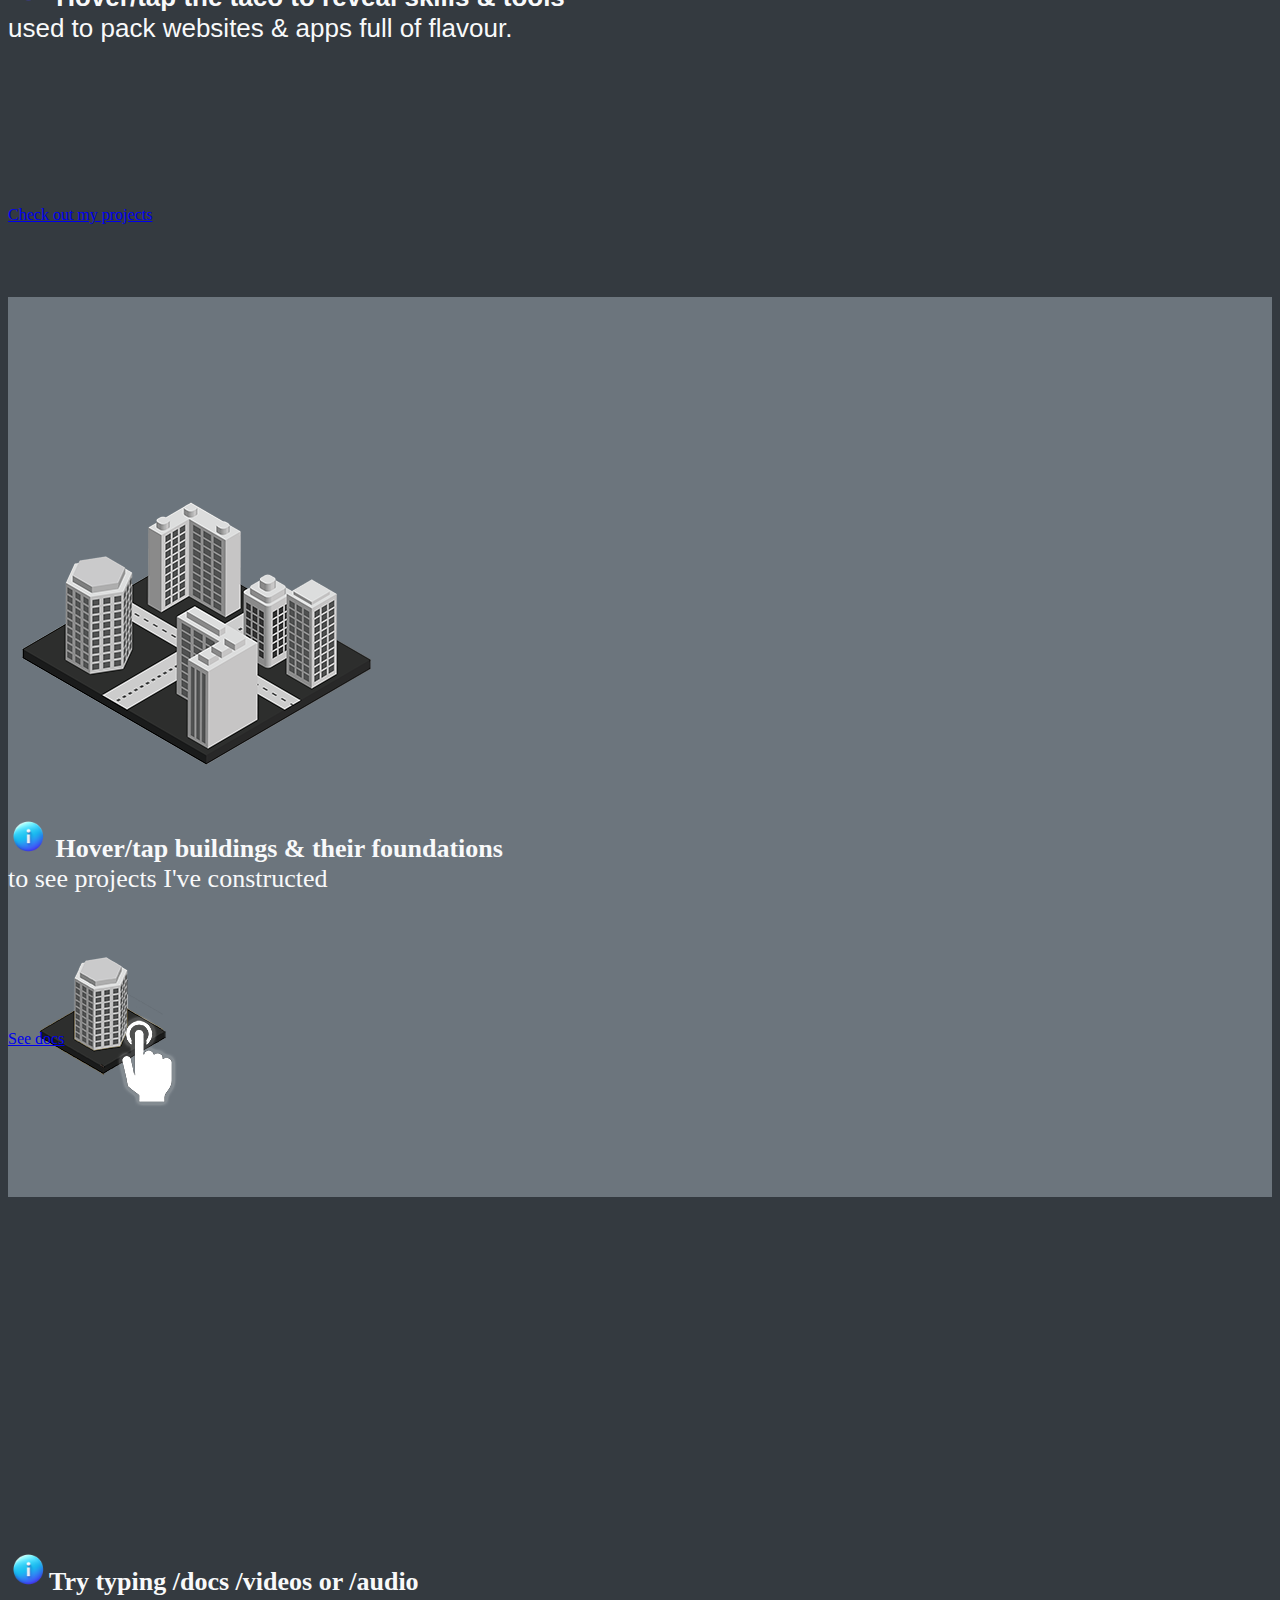
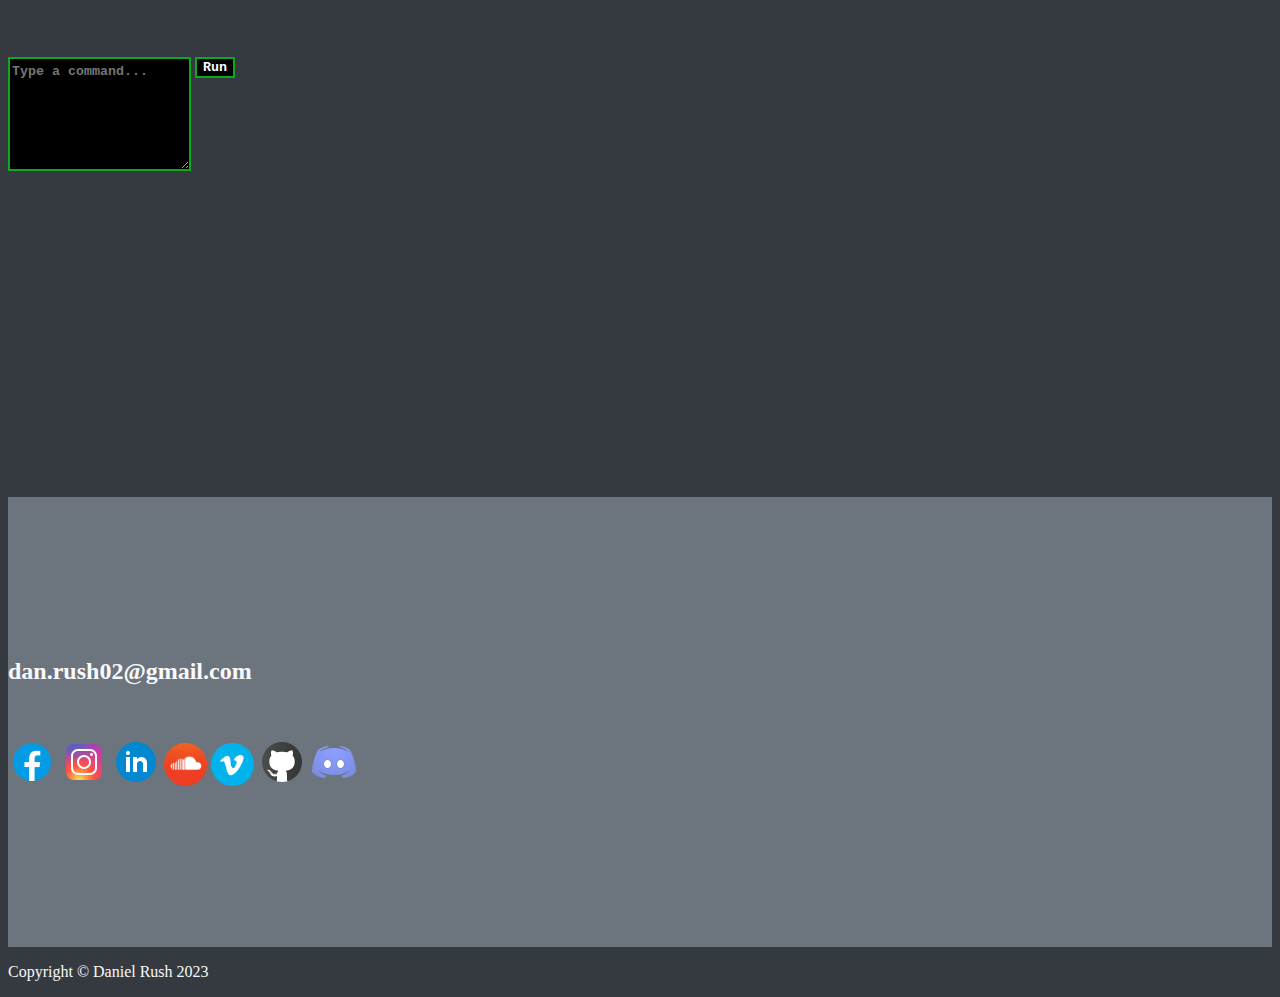
==== commit 487d65ff: "Update index.html" ====
--- a/index.html
+++ b/index.html
@@ -150,10 +150,10 @@
 
                 </div>
             </div> 
-            <!--<p>&nbsp;</p>
             <p>&nbsp;</p>
             <p>&nbsp;</p>
-            <a class="btn btn-lg btn-outline-info" href="#section-2">Check out my projects</a>-->
+            <p>&nbsp;</p>
+            <a class="btn btn-lg btn-outline-info" href="#section-2">Check out my projects</a>
         </div>
     </section>
 
@@ -164,7 +164,7 @@
 
         <div class="row justify-content-center" style="height:50vh; margin-top:10%;">
           <div class="col-md-6">
-            <img class="mockup-dropshadow" src="img/city_380x290.png" id="city-image" usemap="#city-map" width="380" height="290">
+            <img src="img/city_380x290.png" id="city-image" usemap="#city-map" width="380" height="290">
 
             <map name="city-map">
                 <area class="city-areas info-city-1" data-info="1" data-src="img/city_glow1_380x290.png" alt="NFTropolis" title="NFTropolis" coords="50,87,65,62,92,58,120,75,121,155,111,176,74,181,50,167" shape="poly">
@@ -194,24 +194,24 @@
 
                 
                     
-                    <div class="speech-bubble text-dropshadow"  style="margin-top: -500px;">
+                    <div class="speech-bubble"  style="margin-top: -500px;">
                       <p class="lead fw-normal text-white-50 mb-0 resize-text">
-                      NFTropolis, a browser-based unique virtual world with emotional speech synthesis triggered by NFTs.
+                      NFTropolis, a unique virtual world with emotional speech synthesis triggered by NFTs, providing captivating and immersive experience.
                     </p>
                     </div>
                     <div class="floating-text">
-                      <img class="mockup-dropshadow mockup-images" style="margin-top:25px;" src="img/nftropolis_laptop_mockup.png">
+                      <img class="mockup-dropshadow" style="margin-top:25px;" src="img/nftropolis_laptop_mockup.png" width="90%">
                       </div>
             </div>
 
 
             <div id="info-city-2" class="info">
-              <div class="speech-bubble2 text-dropshadow" style="margin-top: -500px;">
+              <div class="speech-bubble" style="margin-top: -500px;">
                 <p class="lead fw-normal text-white-50 mb-0 resize-text">
 'Audio Scavenger Hunt' is a UE5 game that combines my passion for sound design, audio programming, and game development. </p>        
 </div>
 <div class="floating-text">
-<img class="mockup-dropshadow mockup-images mb-3" src="img/ue5_screen_mockup.png">             
+<img class="mockup-dropshadow mb-3" src="img/ue5_screen_mockup.png" width="85%">             
 </div>
 </div>
 
@@ -249,11 +249,11 @@
     </div>
     <p>&nbsp;</p>
     <p>&nbsp;</p>
- <!--   <div class="row mb-4" style="height:5vh;">
+    <div class="row mb-4">
       <div class="col-md-12">
-        <a class="btn btn-lg btn-outline-info see-docs-btn" href="#section-3">See docs</a>
-      </div>
-    </div>-->
+        <a class="btn btn-lg btn-outline-info" href="#section-3">See docs</a>
+      </div>
+    </div>
     
     </div>
 
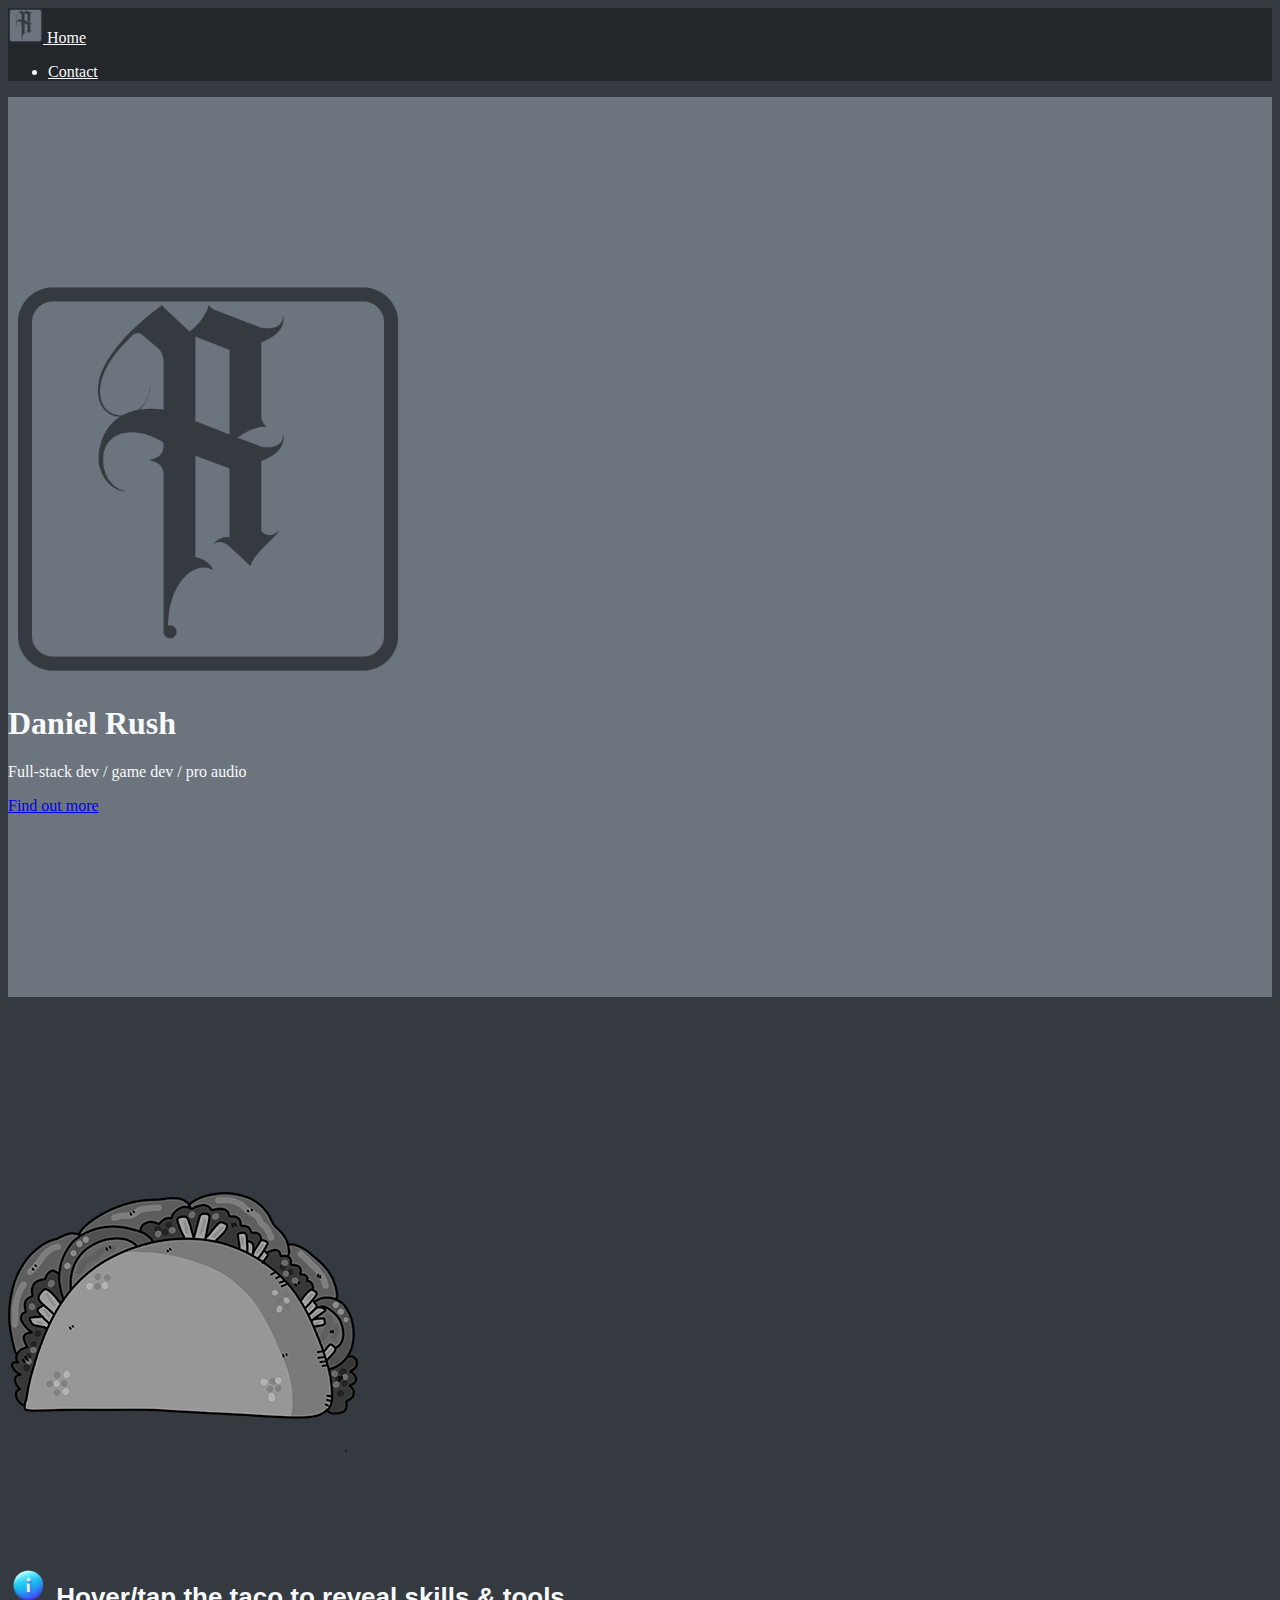
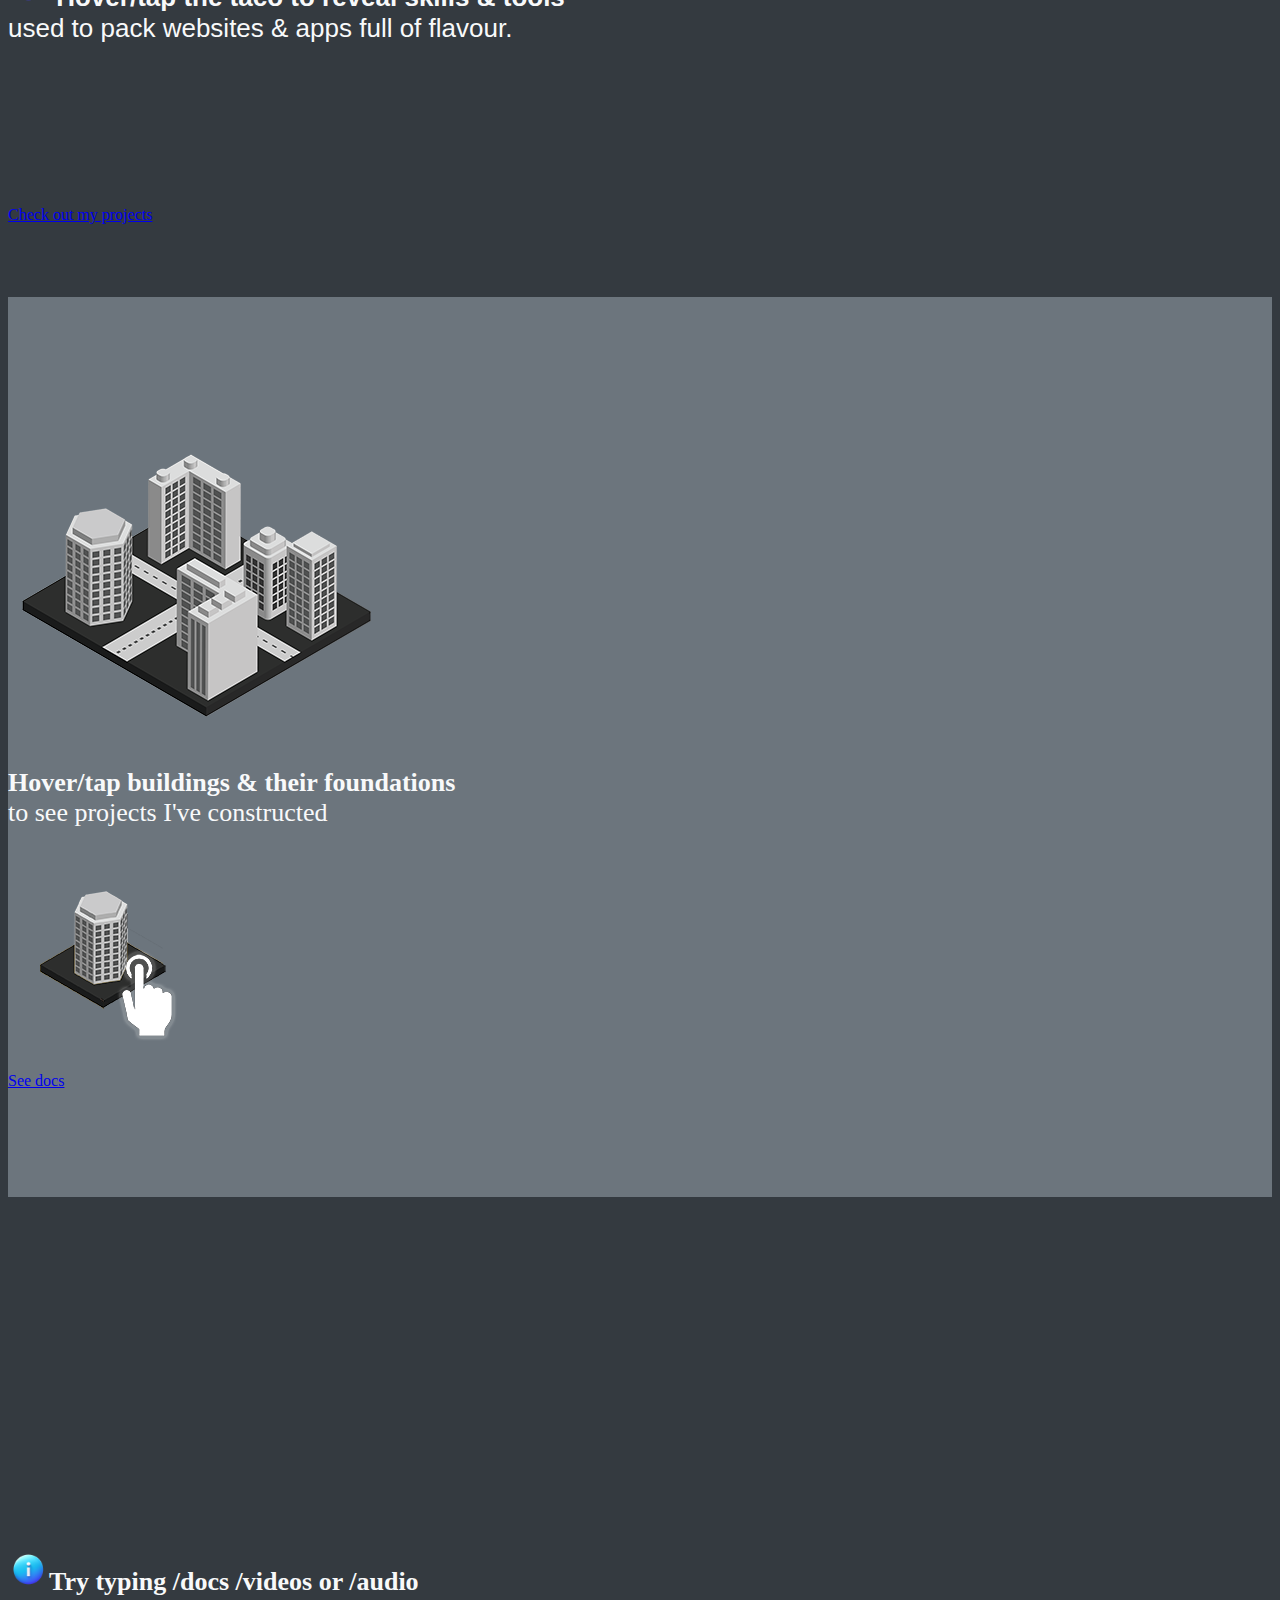
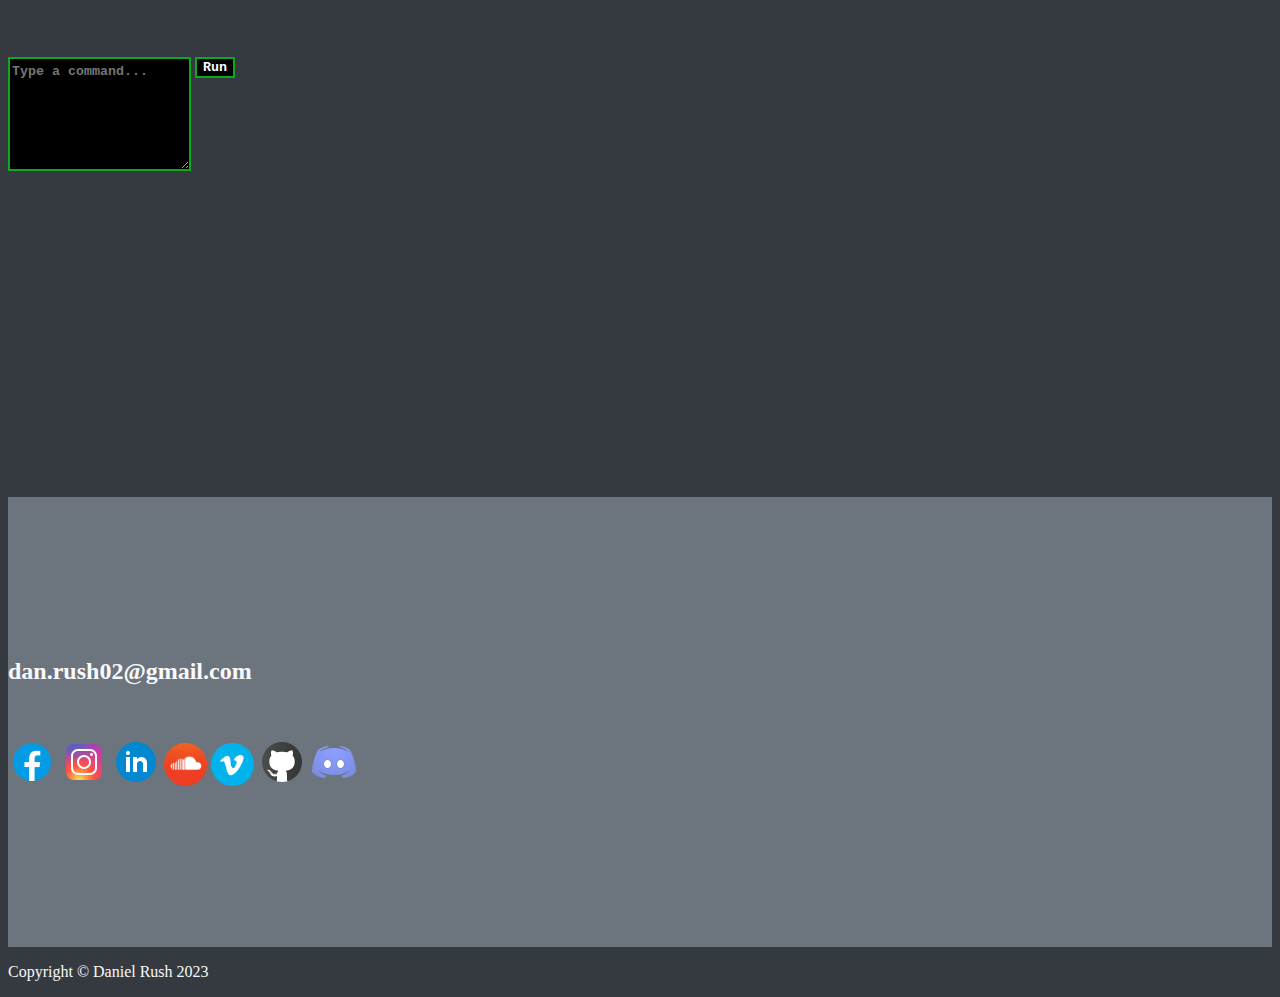
==== commit 2f0063c0: "tidy" ====
--- a/index.html
+++ b/index.html
@@ -65,7 +65,8 @@
                   <p>&nbsp;</p>
                      </div>
 
-                     <div class="info floating-text" id="info-shell">
+                     <div class="info" id="info-shell">
+                      <div class="speech-bubble">
                         <p class="lead fw-normal text-white-50 mb-0 resize-text">Front end development:</p>
                         <p></p>
                         <div class="row justify-content-center">
@@ -96,9 +97,11 @@
                                 <img src="img/jqueryico.png" style="width:35px;" class="img-fluid" alt="jQuery"><br>
                                 jQuery
                                 </div>
+                                </div>
                         </div>
                     </div> 
                     <div class="info info-meat  floating-text" style="display:none;">
+                      <div class="speech-bubble">
                         <p class="lead fw-normal text-white-50 mb-0 resize-text">Game development & pro audio:</p>
                         <p></p>
                         <div class="row justify-content-center">
@@ -129,22 +132,25 @@
                         </div>
                     </div>
                     </div>
+                    </div>
                     <div class="info floating-text" id="info-salad">
+                      <div class="speech-bubble">
                         <p class="lead fw-normal text-white-50 mb-0 resize-text"> Back end development:</p>
                         <p></p>
                         <div class="row justify-content-center">
-                            <div class="col-2 info-col">
+                            <div class="col-3 info-col">
                                 <img src="img/nodeico.png" style="width:35px;" class="img-fluid" alt="Node.js"><br>
-                                Node.js
-                            </div>
-                            <div class="col-2 info-col">
+                                Node.js &nbsp;&nbsp;&nbsp;
+                            </div>
+                            <div class="col-3 info-col">
                                 <img src="img/npmico.png" style="width:35px;" class="img-fluid" alt="NPM"><br>
-                                NPM
-                            </div>
-                            <div class="col-2 info-col">
+                                NPM &nbsp;&nbsp;&nbsp;
+                            </div>
+                            <div class="col-3 info-col">
                                 <img src="img/exico.png" style="width:35px;" class="img-fluid" alt="Express"><br>
                                 Express
                             </div>
+                        </div>
                         </div>
                     </div>   
 
@@ -162,8 +168,8 @@
       <div class="container">
 
 
-        <div class="row justify-content-center" style="height:50vh; margin-top:10%;">
-          <div class="col-md-6">
+        <div class="row justify-content-center" style="height:60vh; margin-top:10%;">
+          <div class="col-md-6 justify-content-center" style="margin-top:5;">
             <img src="img/city_380x290.png" id="city-image" usemap="#city-map" width="380" height="290">
 
             <map name="city-map">
@@ -181,7 +187,6 @@
           <div class="col-md-6 justify-content-center text-center">
             <div id="info-city-intro" class="info-city-intro">
                 <p class="lead fw-normal text-white-50 mb-0 resize-text">
-                  <img src="img/infoico.png" style="width:35px;padding:3px" class="img-fluid">
                     <b>Hover/tap buildings & their foundations </b><br>
                     to see projects I've constructed<br>
 
@@ -189,15 +194,19 @@
             <img src="img/city_hover_building2.png">
             
             </div>
-            <div id="info-city-1" class="info">
-
-
-                
-                    
-                    <div class="speech-bubble"  style="margin-top: -500px;">
-                      <p class="lead fw-normal text-white-50 mb-0 resize-text">
-                      NFTropolis, a unique virtual world with emotional speech synthesis triggered by NFTs, providing captivating and immersive experience.
+            <div id="info-city-1" class="info">          
+                    <div class="speech-bubble2" >
+
+                    <div class="row">
+                      <div class="col-md-3">
+                        <img src="img/webico1.png" style="margin-top:0;width:100px;">
+                        </div>
+                        <div class="col-md-9">
+                      <p class="lead fw-normal text-white-50 mb-0 resize-text-small">
+                      NFTropolis, a web-based virtual world with emotional speech synthesis triggered by NFTs.
                     </p>
+                    </div>
+</div>
                     </div>
                     <div class="floating-text">
                       <img class="mockup-dropshadow" style="margin-top:25px;" src="img/nftropolis_laptop_mockup.png" width="90%">
@@ -206,23 +215,40 @@
 
 
             <div id="info-city-2" class="info">
-              <div class="speech-bubble" style="margin-top: -500px;">
-                <p class="lead fw-normal text-white-50 mb-0 resize-text">
-'Audio Scavenger Hunt' is a UE5 game that combines my passion for sound design, audio programming, and game development. </p>        
-</div>
-<div class="floating-text">
-<img class="mockup-dropshadow mb-3" src="img/ue5_screen_mockup.png" width="85%">             
-</div>
-</div>
-
-            <div id="info-city-3" class="info">
-                <div class="speech-bubble" style="margin-top: -500px;">
-                  <p class="lead fw-normal text-white-50 mb-0 resize-text">
-                    VR Illusion Generator is a web app using web audio & three.js to recreate Phantom Words illusions. Experience hearing non-existent words or sounds.<br>
-  </div>
+              <div class="speech-bubble">
+
+                <div class="row">
+                  <div class="col-md-3">
+                    <img src="img/gameico1.png" style="margin-top:0%;width:100px;">
+                    </div>
+                    <div class="col-md-9">
+                <p class="lead fw-normal text-white-50 mb-0 resize-text-small">
+                  'Audio Scavenger Hunt' is a UE5 game that combines my passion for sound design, audio programming, and game development. 
+                </p> 
+                </div>       
+              </div>
+              </div>
+              <div class="floating-text">
+                <img class="mockup-dropshadow mb-3" src="img/ue5_screen_mockup.png" width="85%">             
+              </div>
+            </div>
+
+            <div id="info-city-3" class="info">              
+                <div class="speech-bubble2">
+                  <div class="row">
+                    <div class="col-md-3">
+                      <img src="img/vrico1.png" style="margin-top:0%;width:100px;">
+                    </div>
+                    <div class="col-md-9">
+                     <p class="lead fw-normal text-white-50 mb-0 resize-text-small">
+                    VR Illusion Generator is a web app that recreates Phantom Words illusions. Experience hearing non-existent words or sounds.<br>
+                    </p>
+                    </div>
+                    </div>
+                  </div>
   <div class="floating-text">
     <p></p>
-  <img src="img/vrig_laptop.png" width="65%">             
+  <img class="mockup-dropshadow mb-3"  src="img/vrig_mobile_mockup.png" width="55%">             
   </div>
                 
                 </div>
--- a/css/custom.css
+++ b/css/custom.css
@@ -9,6 +9,17 @@
   
   .navbar-dark .navbar-brand {
     color: #f8f9fa;
+  }
+
+  .hover-navbar {
+    opacity: 0;
+    visibility: hidden;
+    transition: opacity 0.3s ease-in-out, visibility 0.3s ease-in-out;
+  }
+
+  .hover-navbar:hover {
+    opacity: 1;
+    visibility: visible;
   }
   
   .bg-primary {
@@ -73,10 +84,12 @@
   .info {
     font-size: 25px;
      display: none;
+     color: #FFF;
 }
 
 .info-col {
     font-size: 16px;
+    color: #FFF;
 }
 
 .iconHolder {
@@ -233,12 +246,18 @@
     font-size: 20px;
     width: 50vh;
   }
+  .resize-text-small {
+    font-size: 16px;
+  }
 }
 
 @media screen and (min-width: 993px) {
   .resize-text {
     font-size: 26px;
   }
-}
-
-
+  .resize-text-small {
+    font-size: 20px;
+  }
+}
+
+
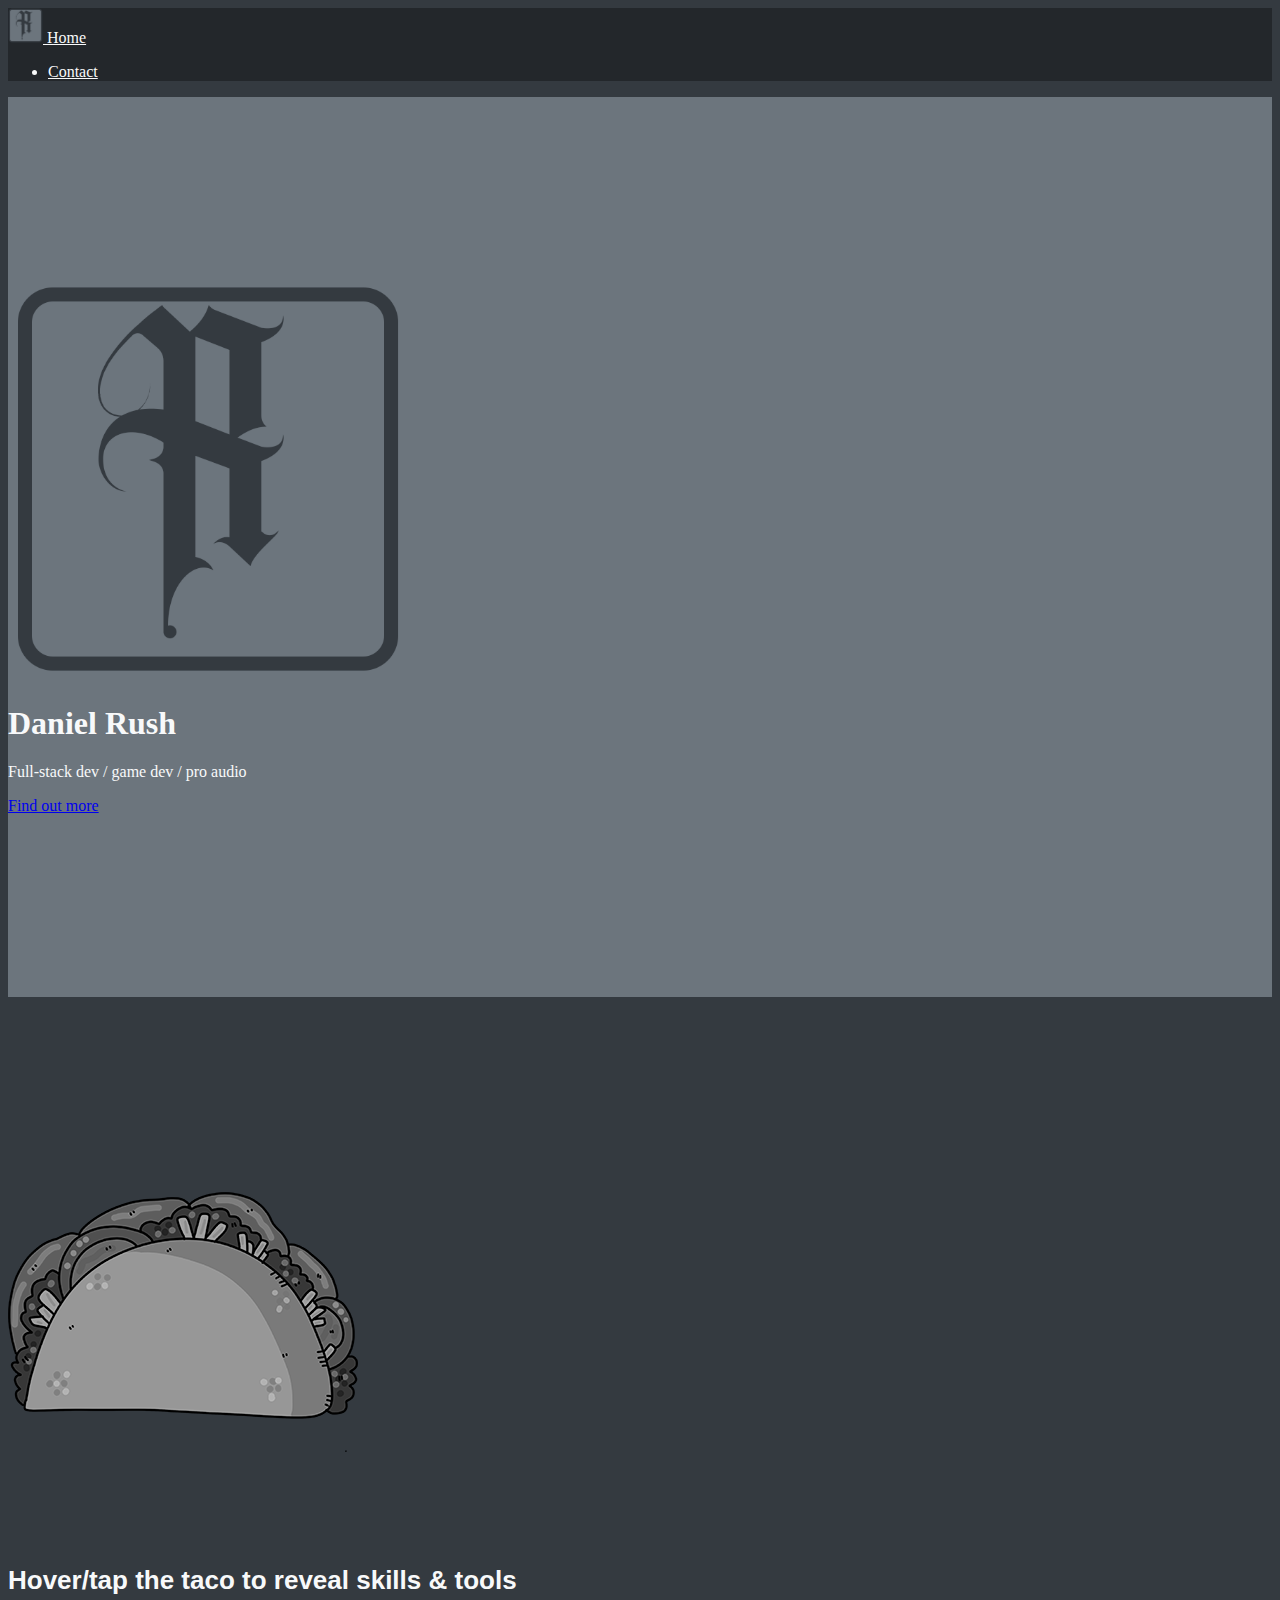
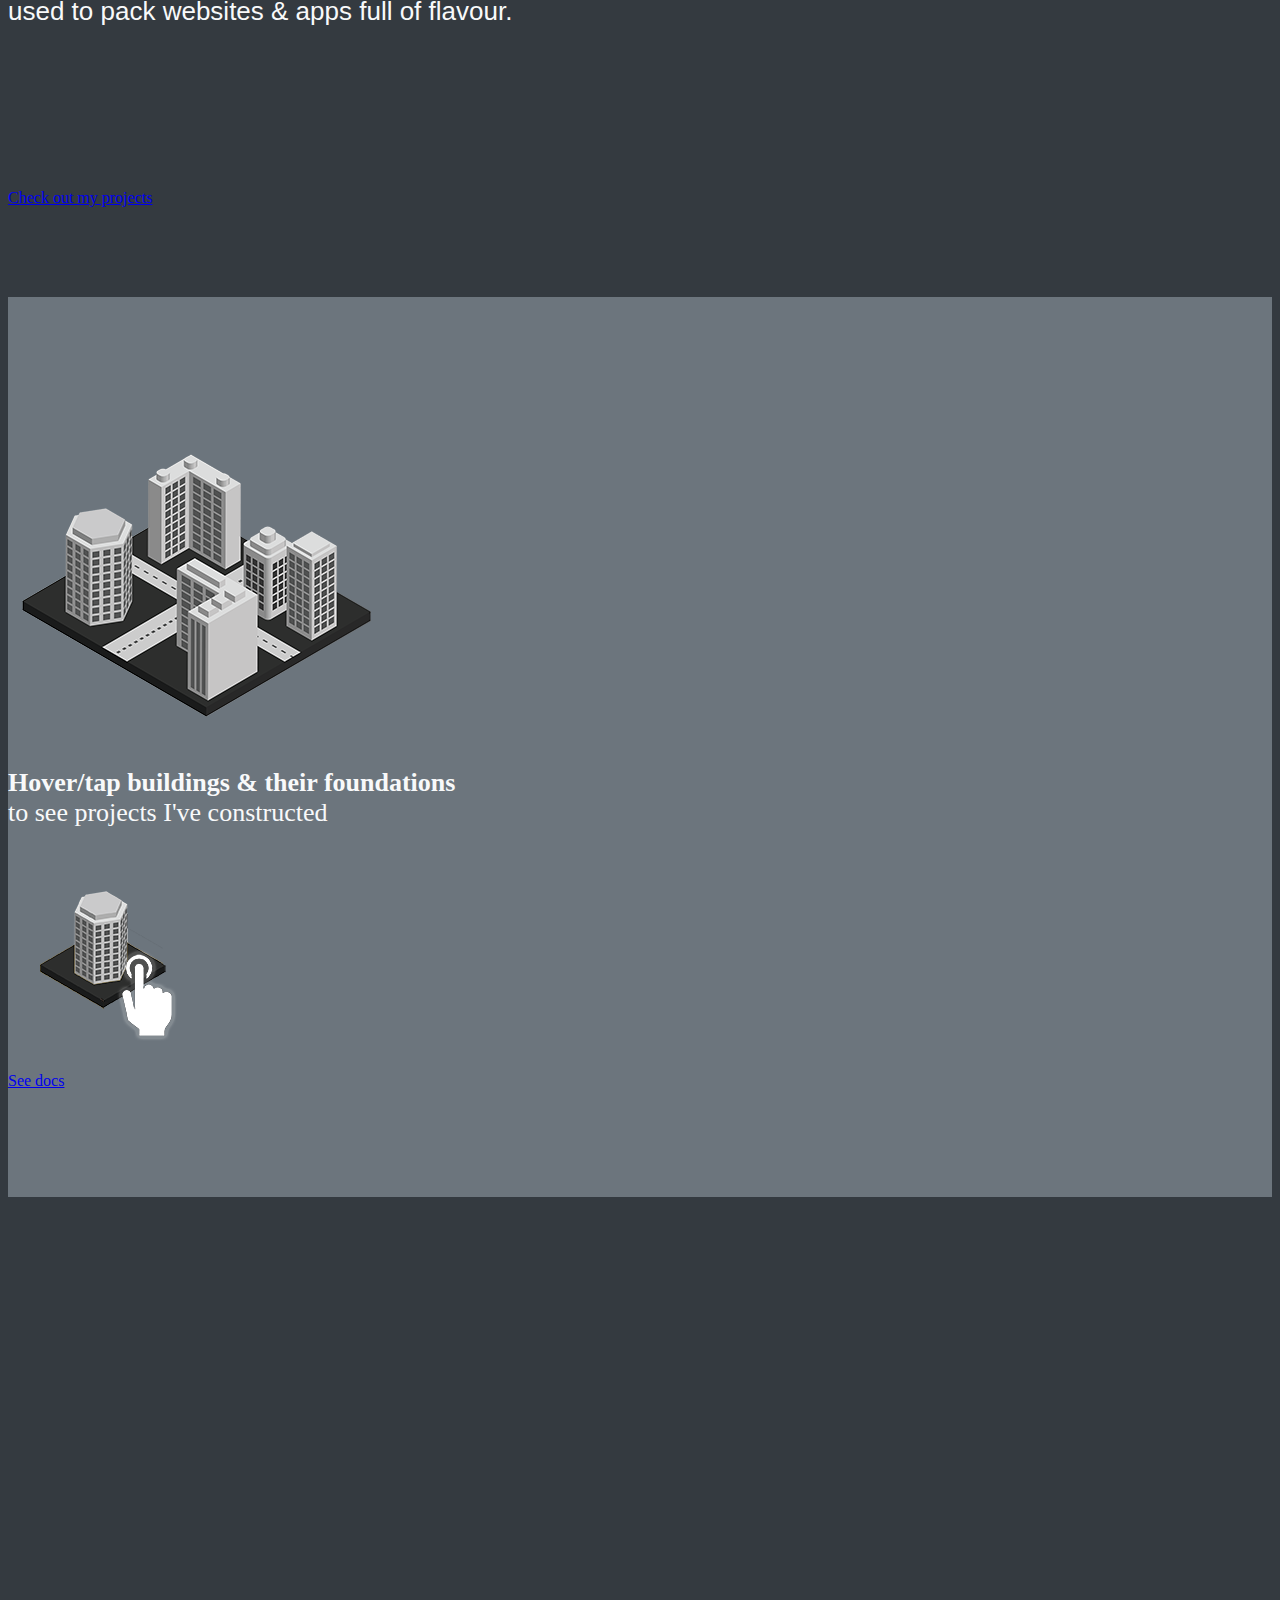
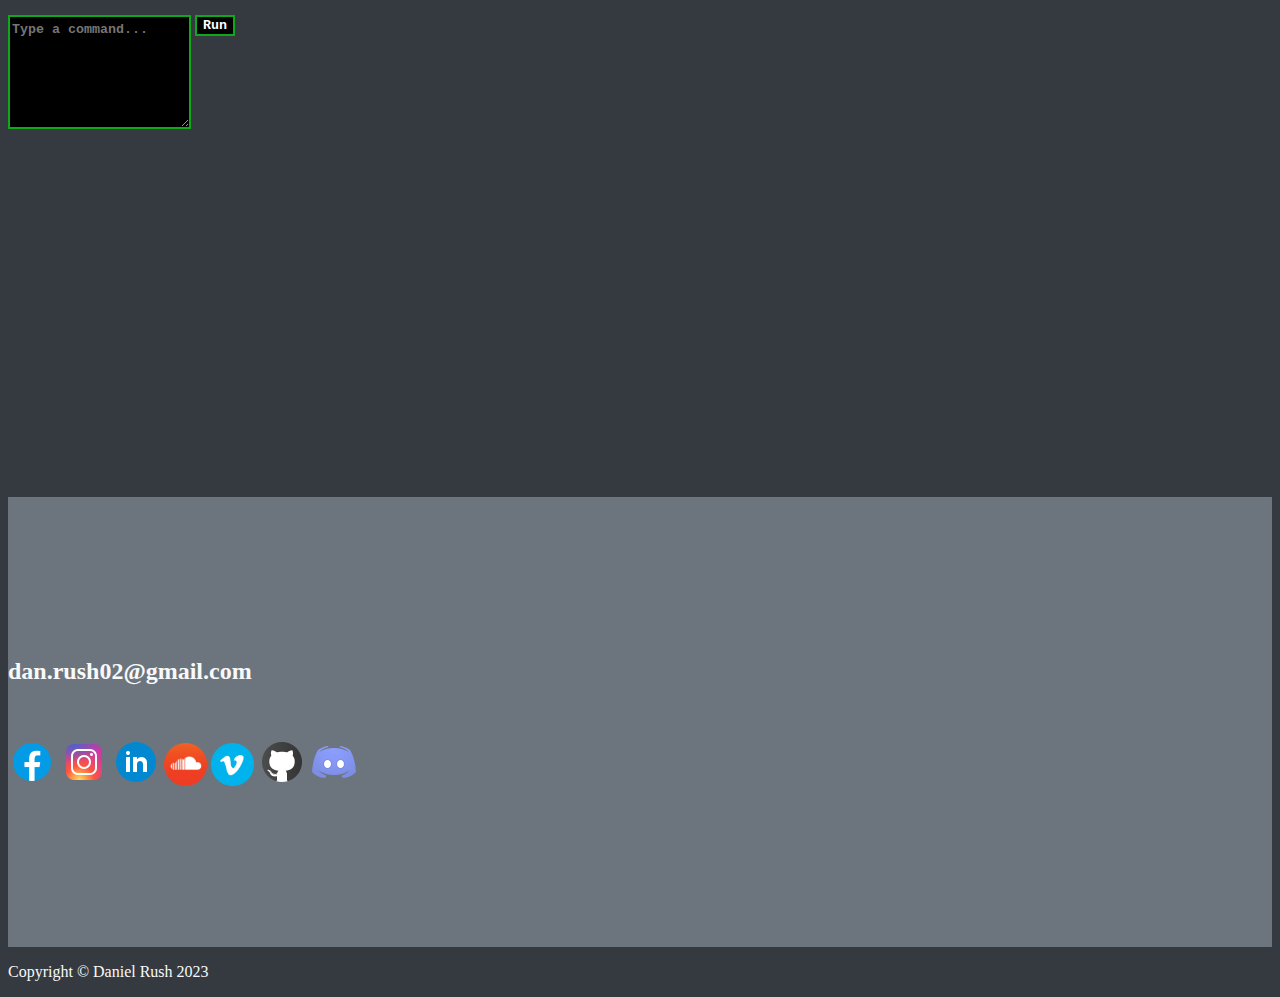
==== commit 1def45d7: "Update index.html" ====
--- a/index.html
+++ b/index.html
@@ -59,7 +59,6 @@
                   <p>&nbsp;</p>
                   <p>&nbsp;</p>
                   <p class="lead fw-normal text-white-50 mb-0 resize-text" style="font-family: 'Segoe UI', Tahoma, Geneva, Verdana, sans-serif;">
-                    <img src="img/infoico.png" style="width:35px;padding:3px" class="img-fluid">
                     <b>Hover/tap the taco to reveal skills & tools</b><br>
                     used to pack websites & apps full of flavour.</p>
                   <p>&nbsp;</p>
@@ -290,7 +289,6 @@
   <div class="container justify-content-center text-center">
     <div class="row">
       <div class="col-lg-12 text-center">
-        <p class="lead fw-normal text-white-50 mb-0 resize-text"><img src="img/infoico.png" style="width:35px;padding:3px" class="img-fluid"><b>Try typing /docs /videos or /audio</b>
         </p>
         </p>
         <p>&nbsp;</p>
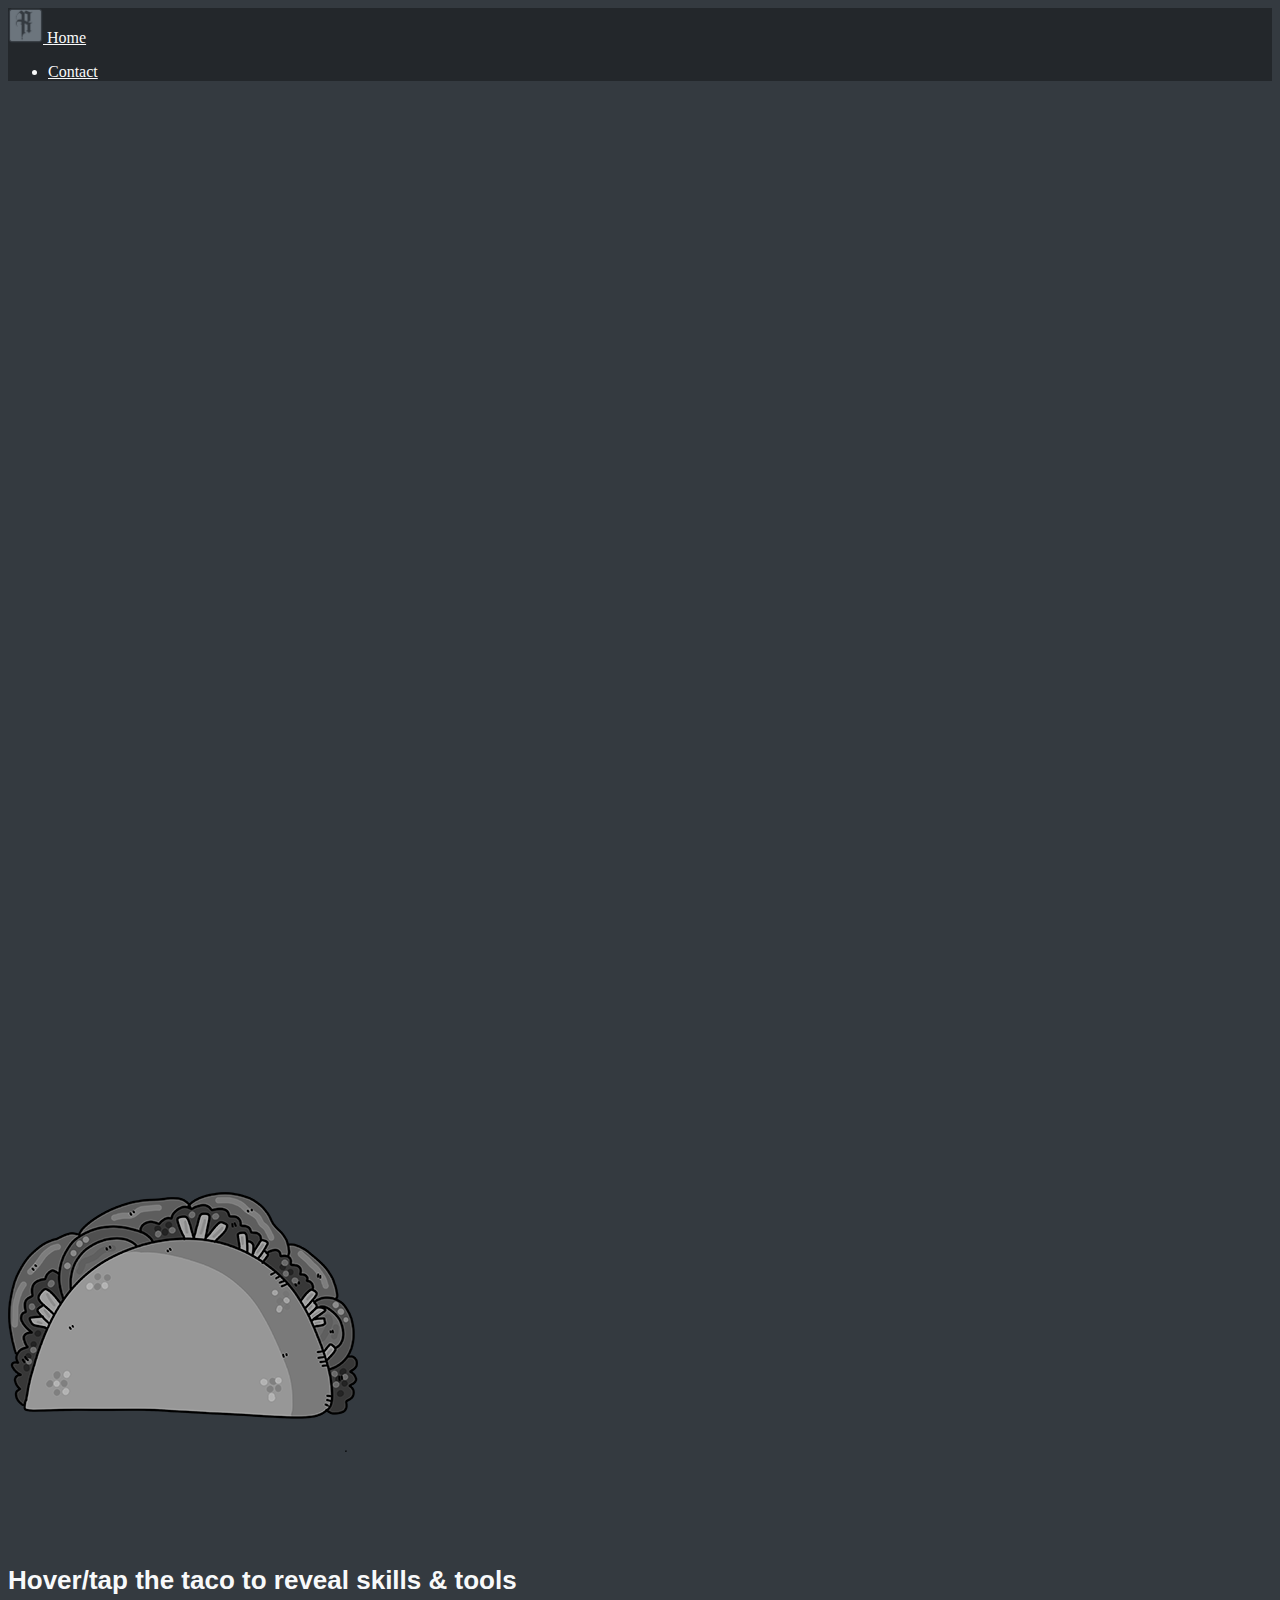
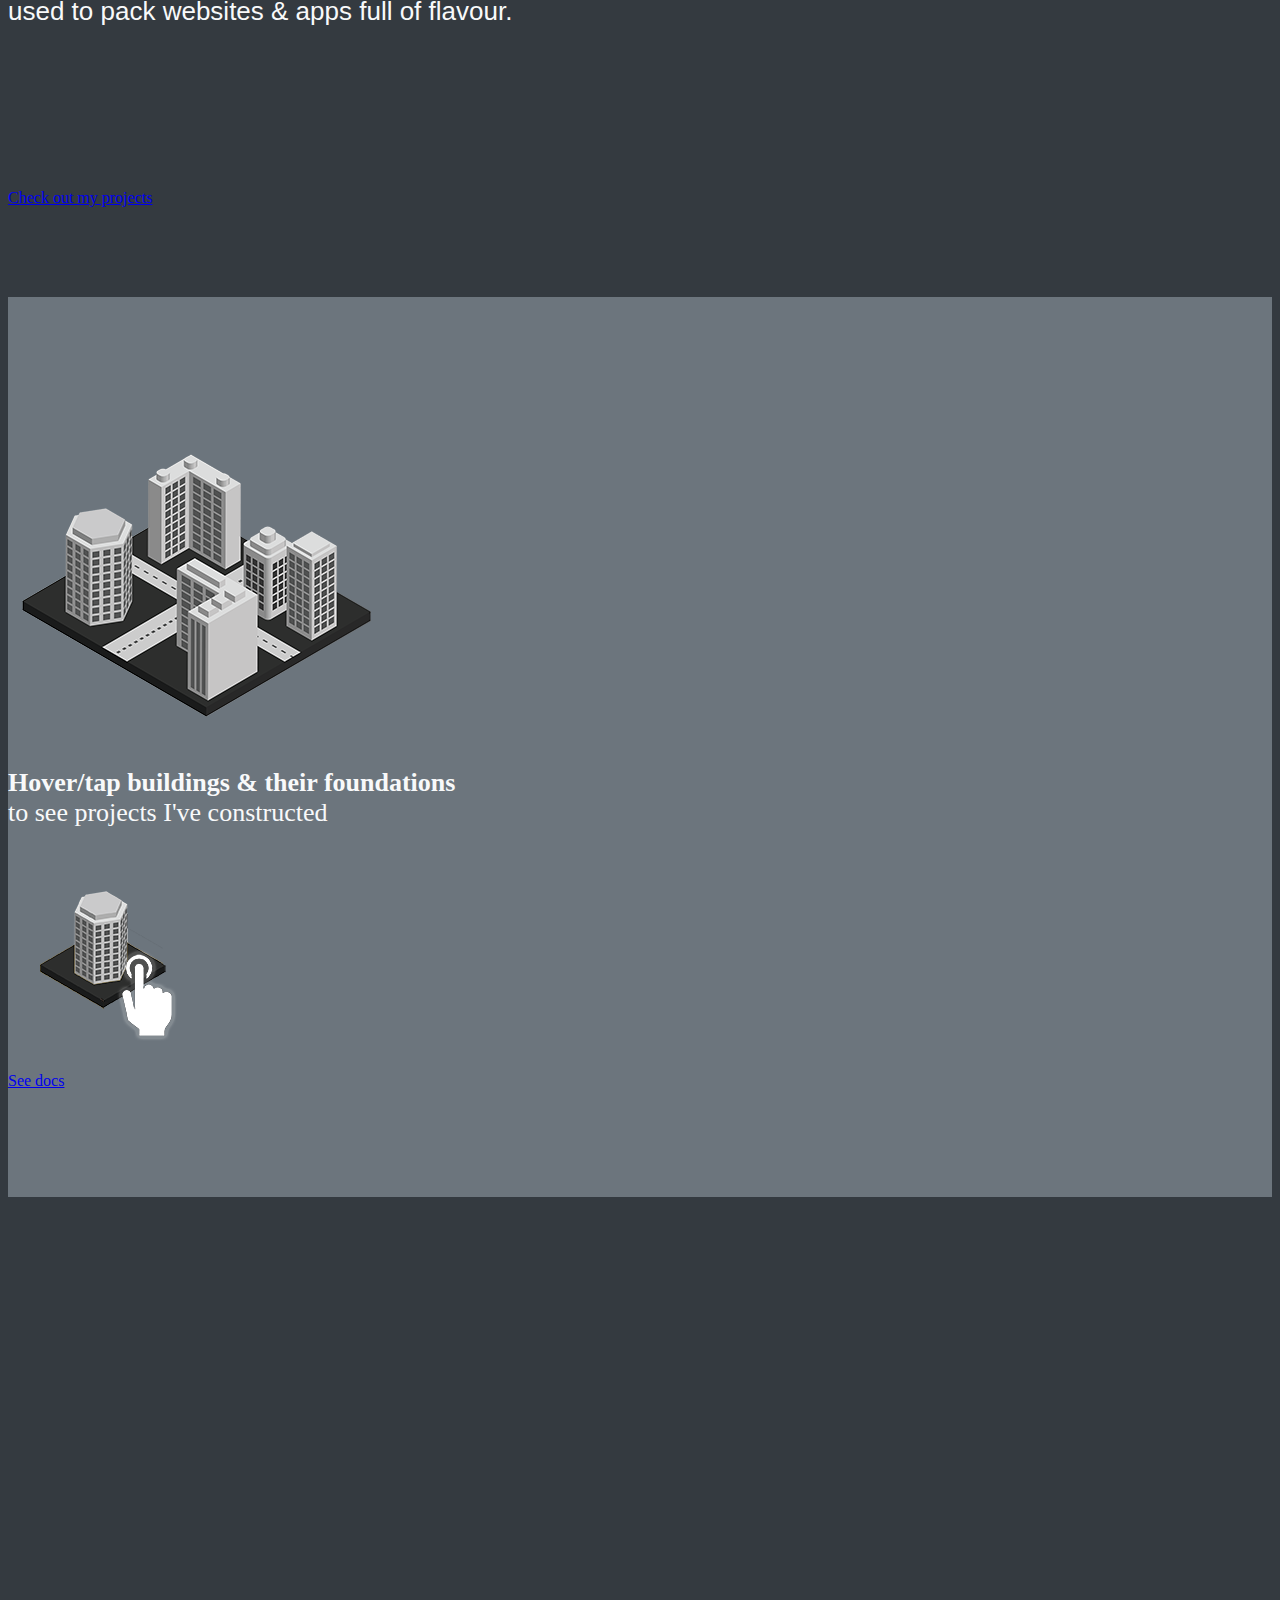
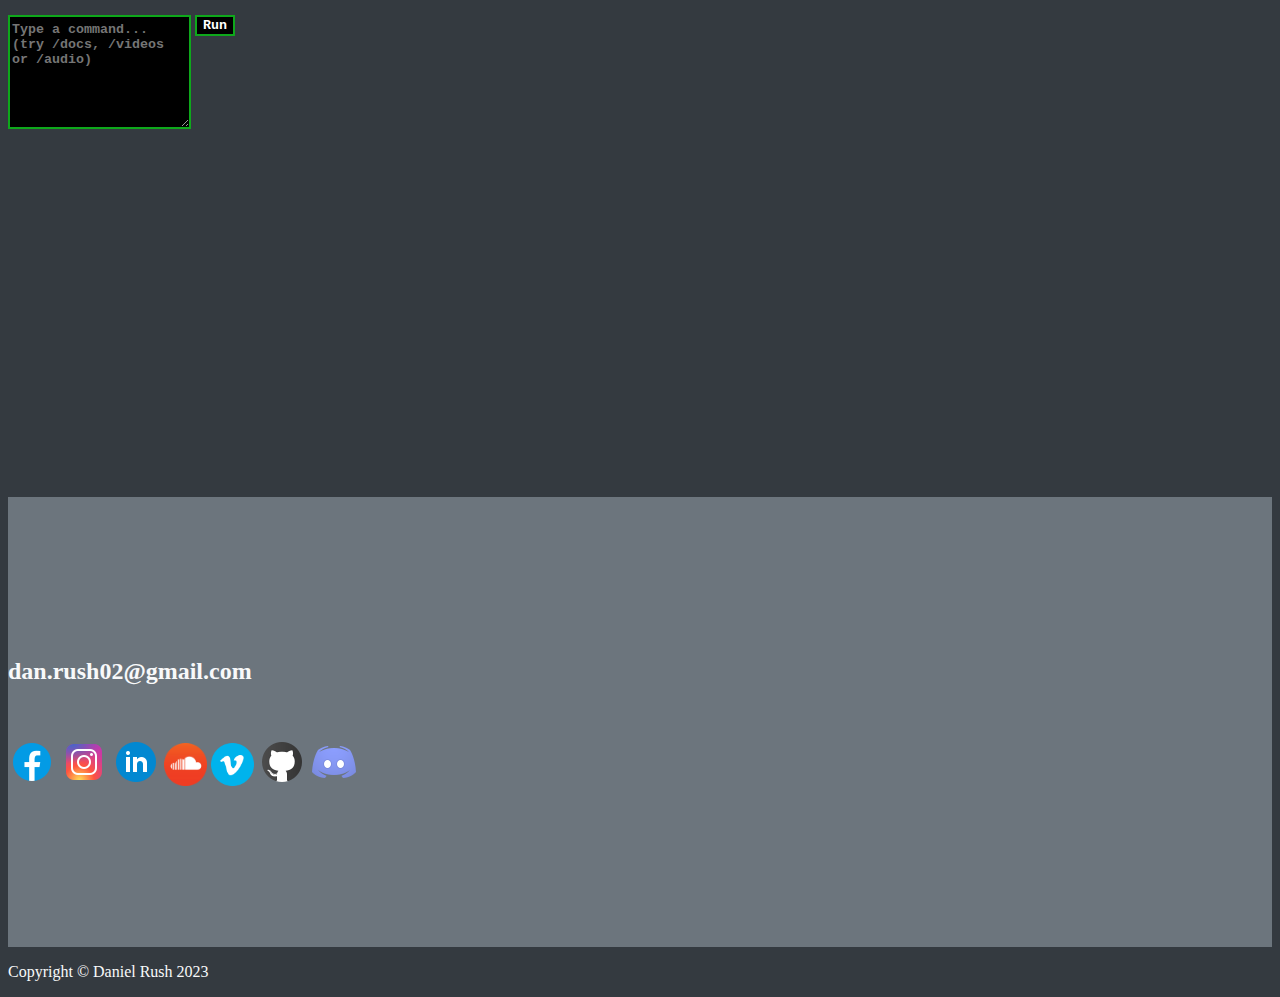
==== commit 5cad7ed5: "carousel sorted!" ====
--- a/index.html
+++ b/index.html
@@ -9,6 +9,10 @@
     <link href="https://cdn.jsdelivr.net/npm/bootstrap@5.0.2/dist/css/bootstrap.min.css" rel="stylesheet" integrity="sha384-EVSTQN3/azprG1Anm3QDgpJLIm9Nao0Yz1ztcQTwFspd3yD65VohhpuuCOmLASjC" crossorigin="anonymous">
     <!-- Custom CSS -->
     <link href="css/custom.css" rel="stylesheet" type="text/css">
+    <script
+			  src="https://code.jquery.com/jquery-3.6.4.js"
+			  integrity="sha256-a9jBBRygX1Bh5lt8GZjXDzyOB+bWve9EiO7tROUtj/E="
+			  crossorigin="anonymous"></script>
     <link rel="icon" type="image/png" href="img/favicon.ico">
     <title>Daniel Rush</title>
   </head>
@@ -29,7 +33,47 @@
 
         </div>
       </nav>
-              <!-- Header-->
+
+<!-- Header -->
+<section class="bg-gradient min-vh-100">
+  <div id="carouselExampleControls" data-bs-interval="3500" class="carousel slide w-100 h-100 min-vh-100 fade-in"  data-bs-ride="carousel">
+    <div class="carousel-inner d-flex align-items-center h-100">
+      <div class="carousel-item active text-center">
+        <img class="img img-fluid" src="img/r_symbol_logo.png" alt="Daniel Rush Logo" width="400" height="400">
+        <br>
+        <h1 class="fw-bolder">Daniel Rush</h1>
+        <p class="lead fw-normal text-white-50 mb-0">Full-stack dev / game dev / pro audio</p>
+        <p></p>
+        <a class="btn btn-lg btn-outline-info" href="#section-1">Find out more</a>
+</div>
+      <div class="carousel-item text-center">
+        <div class="speech-bubble3" style="color:#FFF;">
+          <p>Hi, I'm Daniel Rush. I'm a web developer, game developer and audio programmer from Manchester, UK (The Rainy City).</p>
+        </div>
+        <div class="headshot-switch">
+      </div>
+      <p></p>
+        <a class="btn btn-lg btn-outline-info" href="#section-1">Find out more</a>
+      </div>
+    </div>
+    <button class="carousel-control-prev" type="button" data-bs-target="#carouselExampleControls" data-bs-slide="prev">
+      <span class="carousel-control-prev-icon" aria-hidden="true"></span>
+      <span class="visually-hidden">Previous</span>
+    </button>
+    <button class="carousel-control-next" type="button" data-bs-target="#carouselExampleControls" data-bs-slide="next">
+      <span class="carousel-control-next-icon" aria-hidden="true"></span>
+      <span class="visually-hidden">Next</span>
+    </button>
+  </div>
+
+</section>
+
+
+
+
+
+    
+              <!-- Header
         <header class="bg-primary bg-gradient text-white">
             <div class="container px-4 text-center">
                 <img class="img img-fluid" src="img/r_symbol_logo.png" alt="Daniel Rush Logo" width="400" height="400">
@@ -39,7 +83,8 @@
                 <p></p>
                 <a class="btn btn-lg btn-outline-info" href="#section-1">Find out more</a>
             </div>
-        </header>
+        </header>-->
+
     <!-- Section 1 -->
     <section class="text-center" id="section-1">
         <div class="container" style="height:60vh;">
@@ -298,7 +343,7 @@
       <div class="col-md-6">
         <form>
           <div class="input-group mb-3">
-            <textarea class="form-control" id="doc-input" placeholder="Type a command..." aria-label="Type a command..." aria-describedby="button-view-docs"></textarea> 
+            <textarea class="form-control" id="doc-input" placeholder="Type a command... (try /docs, /videos or /audio)" aria-label="Type a command..." aria-describedby="button-view-docs"></textarea> 
             <button class="btn btn-primary green-button" type="button" id="button-view-docs">Run</button>
           </div>
         </form>
@@ -385,5 +430,6 @@
     <script type="module" src="js/taco.js"></script>
     <script type="module" src="js/city.js"></script>
     <script type="module" src="js/docs.js"></script>
+    <script type="module" src="js/fadein.js"></script>
   </body>
 </html>
--- a/css/custom.css
+++ b/css/custom.css
@@ -69,16 +69,6 @@
 
   #contact {
     height: 50vh;
-  }
-
-  .carousel-caption {
-    margin-top: 500px;
-  }
-
-  @media (max-width: 768px) {
-    .carousel-caption {
-      margin-top: 0px;
-    }
   }
 
   .info {
@@ -155,7 +145,7 @@
 
   display: inline-block;
   background-color:#23272b;
-  color: black;
+  color: white;  
   border-radius: 50px;
   padding: 30px;
   margin: 10px;
@@ -177,7 +167,7 @@
 
   display: inline-block;
   background-color:#23272b;
-  color: black;
+  color: white;  
   border-radius: 50px;
   padding: 30px;
   margin: 10px;
@@ -195,6 +185,28 @@
   left: 80%;
 }
 
+.speech-bubble3 {
+
+  display: inline-block;
+  background-color:#23272b;
+  color: white;
+  border-radius: 50px;
+  padding: 30px;
+  margin: 10px;
+  opacity: 0;
+  animation: fade-in 0.5s ease forwards;
+}
+
+.speech-bubble3::before {
+  content: "";
+  position: absolute;
+  border-style: solid;
+  border-width: 20px 20px 0 0;
+  border-color: #23272b transparent transparent transparent;
+  bottom: -20px;
+  left: 60%;
+}
+
 .floating-text {
   animation: fade-in 0.5s ease forwards;
   opacity: 0;
@@ -239,6 +251,9 @@
   .mockup-images {
     width: 40vh;
   }
+  .resize-text-small {
+    font-size: 12px;
+  }
 }
 
 @media screen and (min-width: 769px) and (max-width: 992px) {
@@ -260,4 +275,24 @@
   }
 }
 
-
+.fade-in {
+  opacity: 0;
+  transition: opacity 1s ease-out;
+}
+
+.fade-in.loaded {
+  opacity: 1;
+}
+
+.headshot-switch {
+  background-image: url("headshot_pixel.png");
+  height: 310px;
+  width: 289px;
+  margin-left: auto;
+  margin-right: auto;
+  display: block;
+}
+
+.headshot-switch:hover {
+  background-image: url("headshot_photo.png");
+}